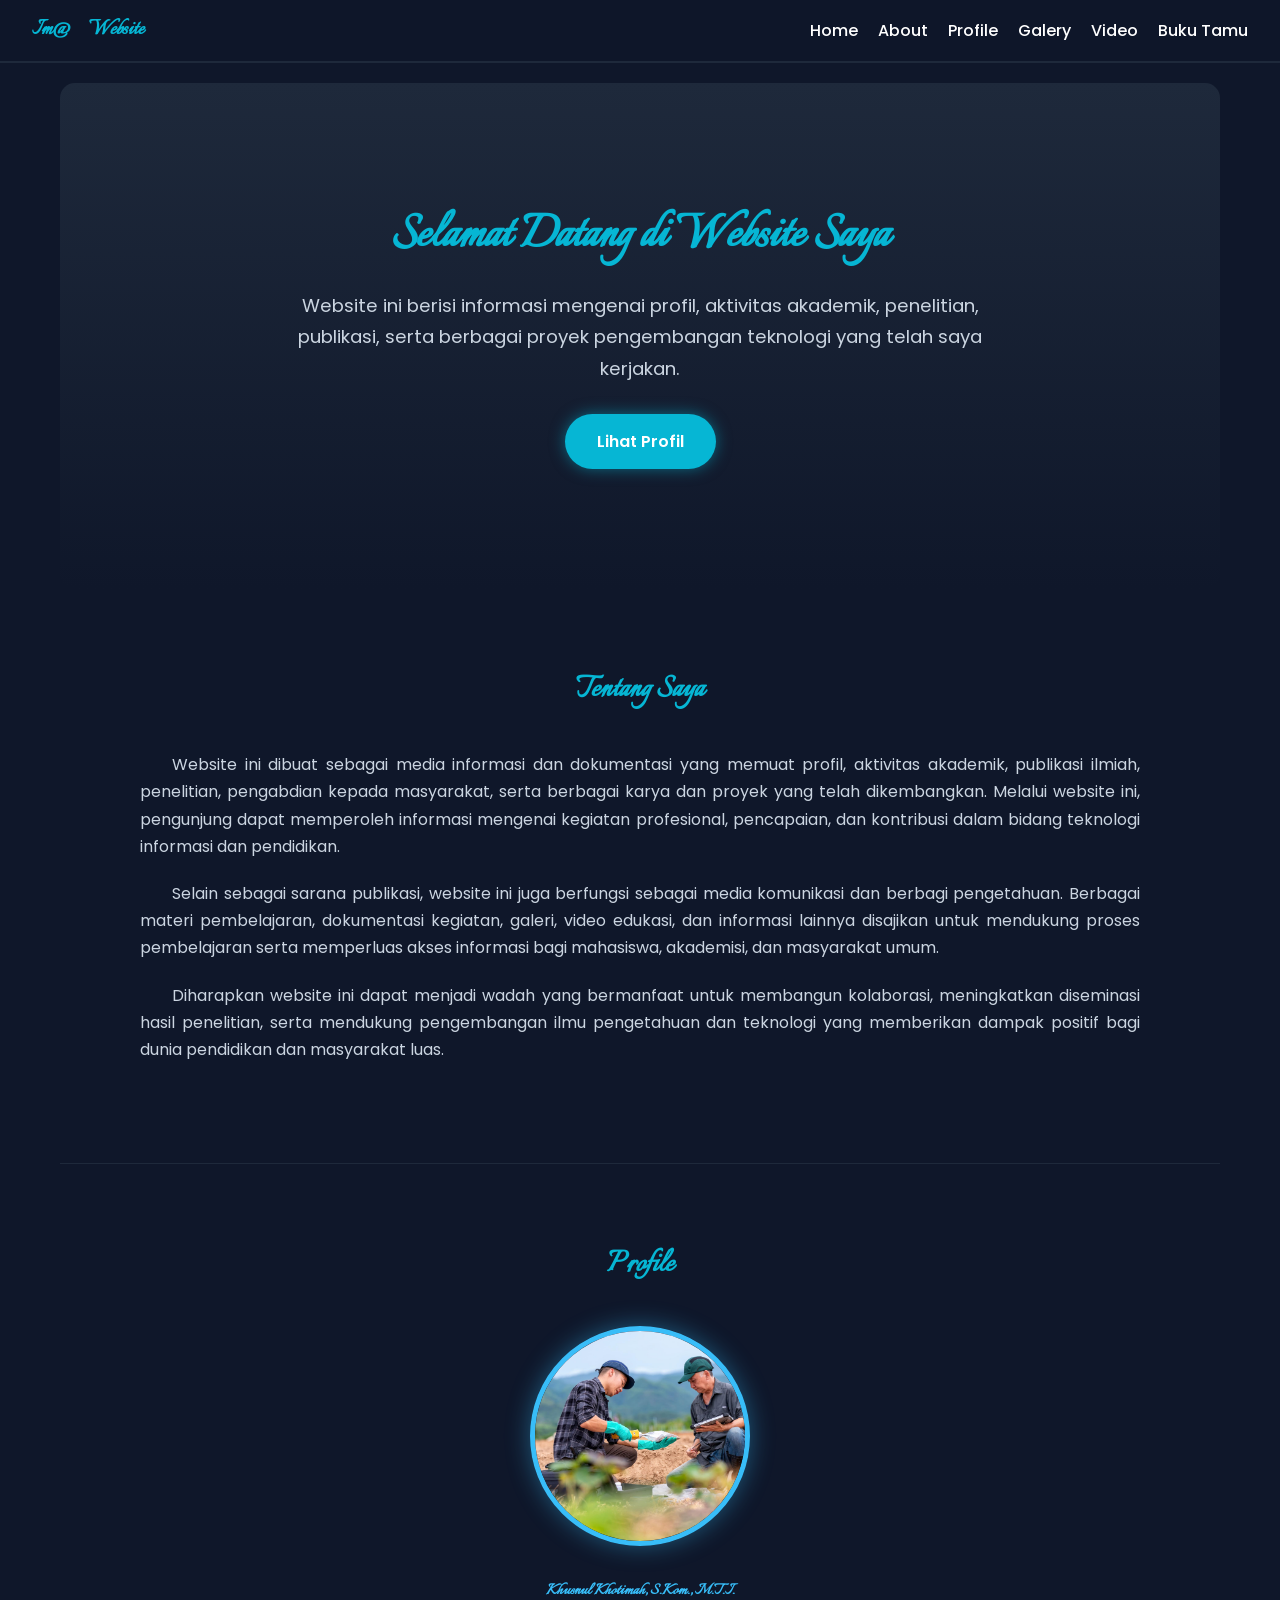
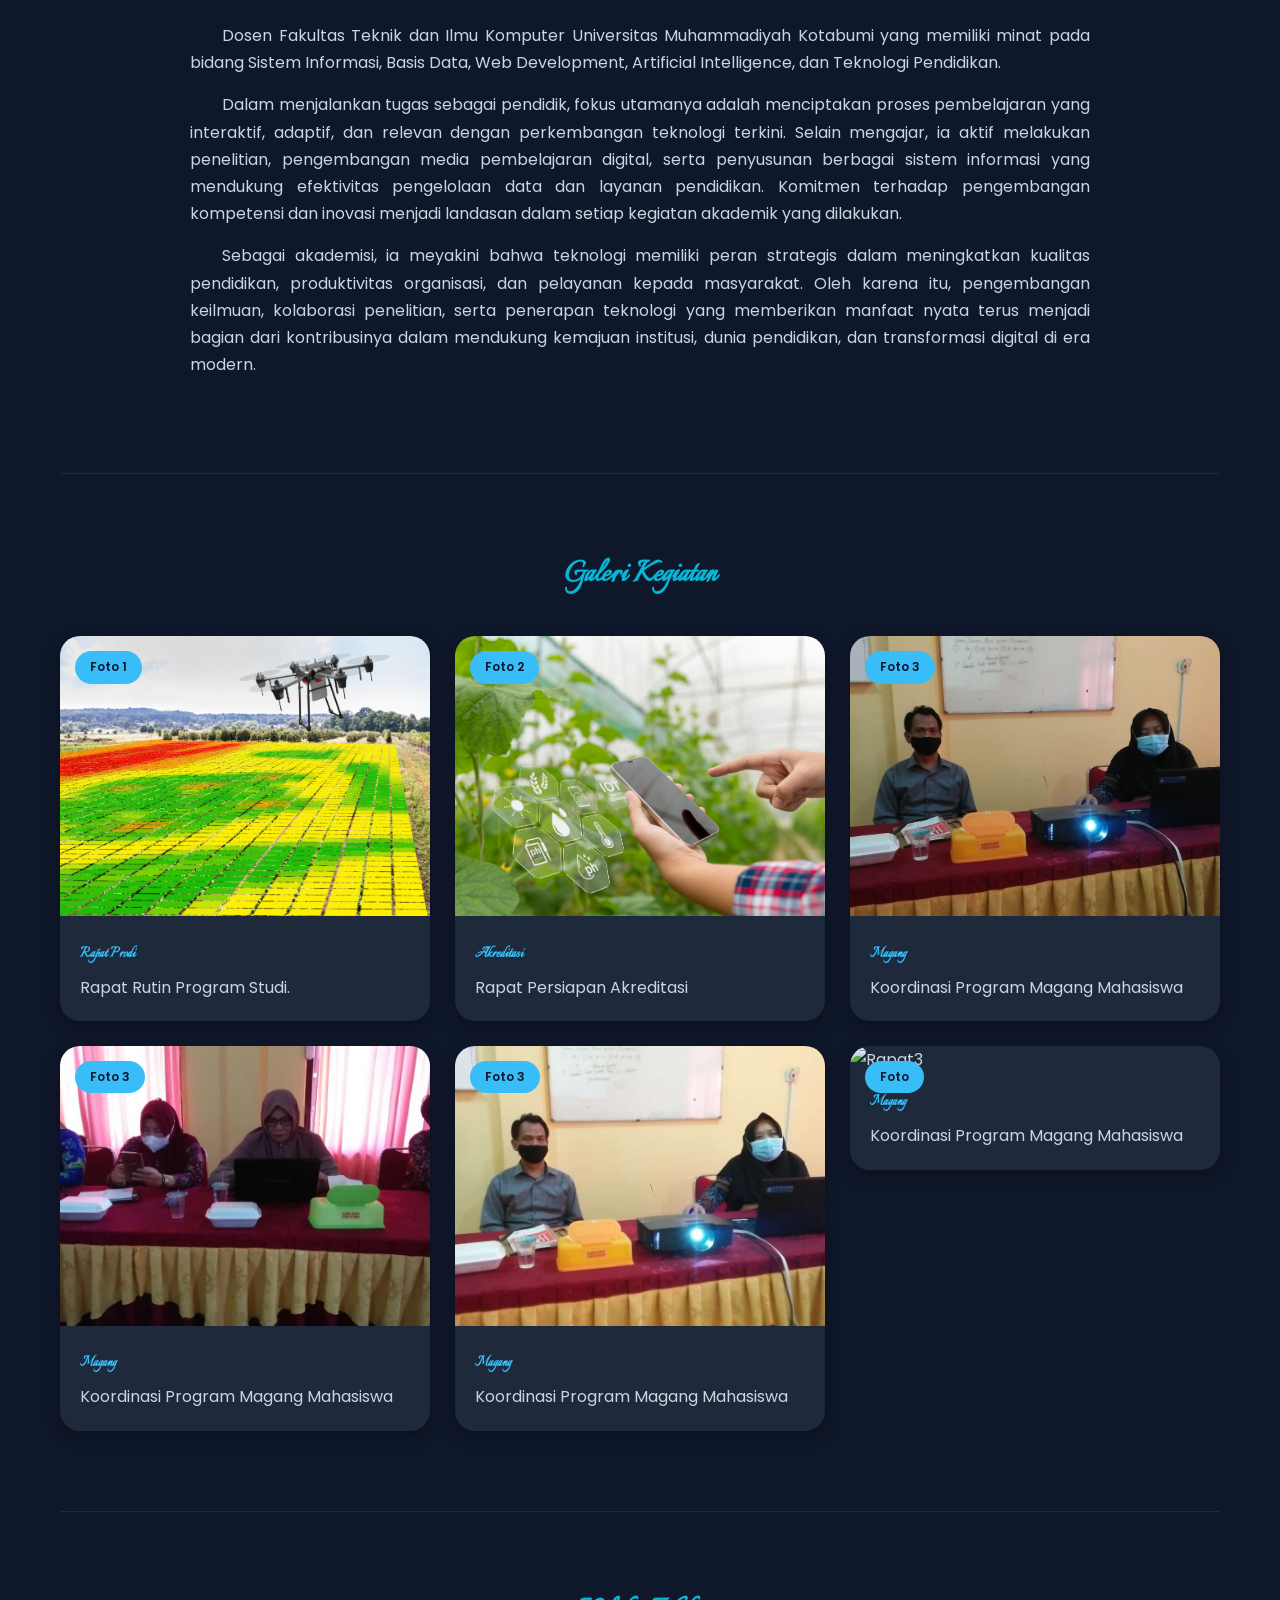
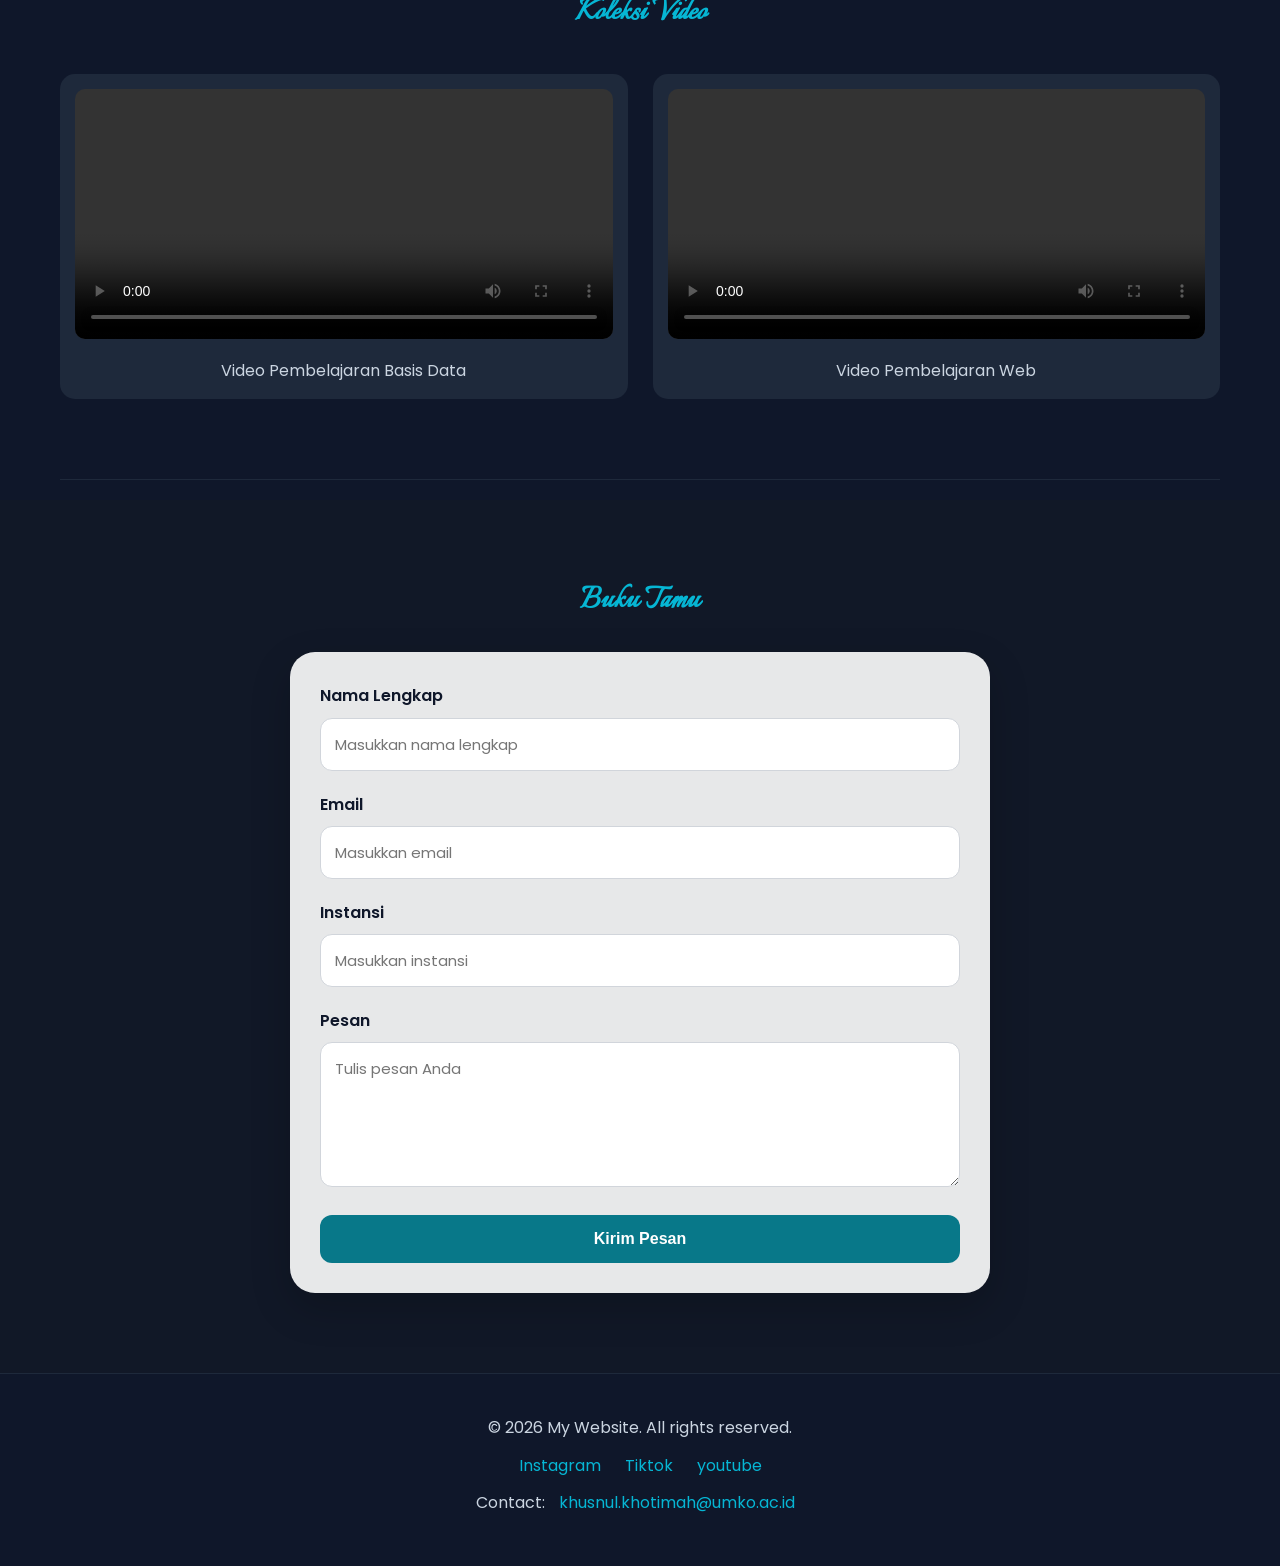
==== index.html @ 6a7473fe "Add initial HTML structure and styles for portfolio website - Created index.html with sections for H" ====
<!doctype html>
<html lang="en">
  <head>
    <meta charset="UTF-8" />
    <meta name="viewport" content="width=device-width, initial-scale=1.0" />
    <title>My Project</title>
    <link href="https://fonts.googleapis.com/css2?family=Black+Ops+One&family=Dancing+Script:wght@400..700&family=Inter:ital,opsz,wght@0,14..32,100..900;1,14..32,100..900&family=Italianno&family=Poppins:ital,wght@0,100;0,200;0,300;0,400;0,500;0,600;0,700;0,800;0,900;1,100;1,200;1,300;1,400;1,500;1,600;1,700;1,800;1,900&family=Syne+Mono&display=swap" rel="stylesheet">
    <link rel="stylesheet" href="css/style.css" />
  </head>
  <body>
    <!-- Header -->
    <header>
      <h1>Im@_Website</h1>
      <nav>
        <ul>
          <li><a href="#home">Home</a></li>
          <li><a href="#about">About</a></li>
          <li><a href="#profile">Profile</a></li>
          <li><a href="#galery">Galery</a></li>
          <li><a href="#video">Video</a></li>
          <li><a href="#bukutamu">Buku Tamu</a></li>
        </ul>
      </nav>
    </header>

    <!-- Main Content -->
    <main>
      <section id="home">
        <h2>Selamat Datang di Website Saya</h2>
        <p>Website ini berisi informasi mengenai profil, aktivitas akademik, penelitian, publikasi, 
          serta berbagai proyek pengembangan teknologi yang telah saya kerjakan.</p>
        <a href="#profile" class="btn"> Lihat Profil </a>
        
      </section>
      <section id="about">
        <h2>Tentang Saya</h2>
        <p>
          Website ini dibuat sebagai media informasi dan dokumentasi yang memuat profil, aktivitas 
          akademik, publikasi ilmiah, penelitian, pengabdian kepada masyarakat, serta berbagai karya 
          dan proyek yang telah dikembangkan. Melalui website ini, pengunjung dapat memperoleh 
          informasi mengenai kegiatan profesional, pencapaian, dan kontribusi dalam bidang teknologi 
          informasi dan pendidikan.</p>
        <p>
          Selain sebagai sarana publikasi, website ini juga berfungsi sebagai media komunikasi dan 
          berbagi pengetahuan. Berbagai materi pembelajaran, dokumentasi kegiatan, galeri, video 
          edukasi, dan informasi lainnya disajikan untuk mendukung proses pembelajaran serta 
          memperluas akses informasi bagi mahasiswa, akademisi, dan masyarakat umum.</p>
        <p>
          Diharapkan website ini dapat menjadi wadah yang bermanfaat untuk membangun kolaborasi, 
          meningkatkan diseminasi hasil penelitian, serta mendukung pengembangan ilmu pengetahuan dan 
          teknologi yang memberikan dampak positif bagi dunia pendidikan dan masyarakat luas.</p>
        </section>
      <section id="profile">
        <h2>Profile</h2>
        <div class="profile-container">
          <div class="profile-photo">
            <img src="assets/image/p4.jpg" alt="Foto Profil" />
          </div>
            <h3>Khusnul Khotimah, S.Kom., M.T.I.</h3>
            <p>
              Dosen Fakultas Teknik dan Ilmu Komputer Universitas Muhammadiyah Kotabumi yang 
              memiliki minat pada bidang Sistem Informasi, Basis Data, Web Development, Artificial 
              Intelligence, dan Teknologi Pendidikan.</p>
            <p>
              Dalam menjalankan tugas sebagai pendidik, fokus utamanya adalah menciptakan proses 
              pembelajaran yang interaktif, adaptif, dan relevan dengan perkembangan teknologi 
              terkini. Selain mengajar, ia aktif melakukan penelitian, pengembangan media 
              pembelajaran digital, serta penyusunan berbagai sistem informasi yang mendukung 
              efektivitas pengelolaan data dan layanan pendidikan. Komitmen terhadap pengembangan 
              kompetensi dan inovasi menjadi landasan dalam setiap kegiatan akademik yang dilakukan.</p>
            <p>
              Sebagai akademisi, ia meyakini bahwa teknologi memiliki peran strategis dalam 
              meningkatkan kualitas pendidikan, produktivitas organisasi, dan pelayanan kepada 
              masyarakat. Oleh karena itu, pengembangan keilmuan, kolaborasi penelitian, serta 
              penerapan teknologi yang memberikan manfaat nyata terus menjadi bagian dari 
              kontribusinya dalam mendukung kemajuan institusi, dunia pendidikan, dan transformasi 
              digital di era modern.</p>
          </div>
        </div>
      </section>
      <section id="galery">
        <h2>Galeri Kegiatan</h2>
        <ul>
          <li>
            <figure class="foto-card">
              <span class="caption1">Foto 1</span>
              <img src="assets/image/p1.jpg" alt="Rapat1" />
              <figcaption>
                <h4>Rapat Prodi</h4>
                <p>Rapat Rutin Program Studi.</p>
              </figcaption>
            </figure>
          </li>
          <li>
            <figure class="foto-card">
              <span class="caption1">Foto 2</span>
              <img src="assets/image/p2.jpg" alt="Rapat2" />
              <figcaption>
                <h4>Akreditasi</h4>
                <p>Rapat Persiapan Akreditasi</p>
              </figcaption>
            </figure>
          </li>
          <li>
            <figure class="foto-card">
              <span class="caption1">Foto 3</span>
              <img src="assets/image/3.jpg" alt="Rapat3" />
              <figcaption>
                <h4>Magang</h4>
                <p>Koordinasi Program Magang Mahasiswa</p>
              </figcaption>
            </figure>
          </li>
          <li>
            <figure class="foto-card">
              <span class="caption1">Foto 3</span>
              <img src="assets/image/4.jpg" alt="Rapat3" />
              <figcaption>
                <h4>Magang</h4>
                <p>Koordinasi Program Magang Mahasiswa</p>
              </figcaption>
            </figure>
          </li>
          <li>
            <figure class="foto-card">
              <span class="caption1">Foto 3</span>
              <img src="assets/image/5.jpg" alt="Rapat3" />
              <figcaption>
                <h4>Magang</h4>
                <p>Koordinasi Program Magang Mahasiswa</p>
              </figcaption>
            </figure>
          </li>
          <li>
            <figure class="foto-card">
              <span class="caption1">Foto </span>
              <img src="assets/image/1.jpg" alt="Rapat3" />
              <figcaption>
                <h4>Magang</h4>
                <p>Koordinasi Program Magang Mahasiswa</p>
              </figcaption>
            </figure>
          </li>
        </ul>
      </section>
      <section id="video">
        <h2>Koleksi Video</h2>
        <ul>
          <li>
            <figure>
              <video controls width="100" height="250"><source src="assets/video/sbd3.mp4" 
                type="video/mp4" /></video>
              <figcaption>
                <p>Video Pembelajaran Basis Data</p>
              </figcaption>
            </figure>
          </li>
          <li>
            <figure>
              <video controls width="100" height="250"><source src="assets/video/SBD2a.mp4" 
                type="video/mp4" /></video>
              <figcaption>
                <p>Video Pembelajaran Web</p>
              </figcaption>
            </figure>
          </li>
        </ul>
      </section>
    </main>
    <section id="bukutamu">
      <h2>Buku Tamu</h2>

      <div class="guestbook">
        <form action="#" method="post">
          <div class="form-group">
            <label>Nama Lengkap</label>
            <input type="text" placeholder="Masukkan nama lengkap" required />
          </div>

          <div class="form-group">
            <label>Email</label>
            <input type="email" placeholder="Masukkan email" required />
          </div>

          <div class="form-group">
            <label>Instansi</label>
            <input type="text" placeholder="Masukkan instansi" />
          </div>

          <div class="form-group">
            <label>Pesan</label>
            <textarea rows="5" placeholder="Tulis pesan Anda"></textarea>
          </div>

          <button type="submit">Kirim Pesan</button>
        </form>
      </div>
    </section>
    <!-- Footer -->
    <footer>
      <p>&copy; 2026 My Website. All rights reserved.</p>
      <p>
        <a href="#" target="_blank">Instagram</a>
        <a href="#" target="_blank">Tiktok</a>
        <a href="#" target="_blank">youtube</a>
      </p>
      <p>Contact: <a href="mailto:khusnul.khotimah@umko.ac.id">khusnul.khotimah@umko.ac.id</a></p>
    </footer>
  </body>
</html>
---- css/style.css ----
* {
  margin: 0;
  padding: 0;
  box-sizing: border-box;
}

html {
  scroll-behavior: smooth;
}

body {
  font-family: "poppins", sans-serif;
  background-color: #0f172a;
  color: #cbd5e1;
  line-height: 1.7;
}

h1,
h2,
h3,
h4 {
  font-family: "italianno", sans-serif;
  color: #ffffff;
  line-height: 1.2;
}

section:not(#home, #bukutamu) {
  padding: 80px 0;
  border-bottom: 1px solid #1e293b;
}

section h2 {
  color: #06b6d4;
  font-size: 2.2rem;
  margin-bottom: 40px;
  text-align: center;
}

header {
  position: sticky;
  top: 0;
  z-index: 999;
  display: flex;
  justify-content: space-between;
  align-items: center;
  padding: 1rem 2rem;
  background: rgba(15, 23, 42, 0.95);
  border-bottom: 2px solid #1e293b;
  backdrop-filter: blur(10px);
}

header h1 {
  font-size: 1.5rem;
  color: #06b6d4;
}

nav ul {
  list-style: none;
  display: flex;
  gap: 20px;
  align-items: center;
}

nav ul li a {
  text-decoration: none;
  color: #ffffff;
  font-weight: 500;
  transition: 0.3s;
}

nav ul li a:hover {
  color: #38bdf8;
}

main {
  max-width: 1200px;
  margin: auto;
  padding: 20px;
}

#home {
  text-align: center;
  background: linear-gradient(to bottom, #1e293b, #0f172a);
  padding: 120px 20px;
  border-radius: 15px;
}

#home h2 {
  font-size: 3.5rem;
  margin-bottom: 20px;
}

#home p {
  max-width: 700px;
  margin: 0 auto 30px;
  font-size: 1.15rem;
}

#home a {
  display: inline-block;
  padding: 14px 32px;
  text-decoration: none;
  background: #06b6d4;
  color: white;
  border-radius: 50px;
  font-weight: 600;
  transition: 0.3s;
  box-shadow: 0 0 15px rgba(6, 182, 212, 0.5);
}

#home a:hover {
  background: #0891b2;
  transform: translateY(-3px);
  box-shadow: 0 10px 20px rgba(6, 182, 212, 0.4);
}

#about {
  padding: 100px 20px;
}

#about p {
  max-width: 1000px;
  margin: auto auto 20px;
  text-align: justify;
  text-indent: 2em;
}

#profile {
  padding: 100px 20px;
}

.profile-container {
  max-width: 900px;
  margin: auto;
  text-align: center;
}

.profile-photo {
  margin-bottom: 25px;
}

#profile img {
  width: 220px;
  height: 220px;
  object-fit: cover;
  border-radius: 50%;
  border: 5px solid #38bdf8;
  box-shadow: 0 0 25px rgba(56, 189, 248, 0.4);
}

#profile h3 {
  color: #38bdf8;
  margin: 20px 0;
}

#profile p {
  text-align: justify;
  text-indent: 2em;
  margin-bottom: 15px;
}

#galery ul {
  list-style: none;
  display: grid;
  grid-template-columns: repeat(auto-fit, minmax(280px, 1fr));
  gap: 25px;
}

.foto-card {
  position: relative;
  overflow: hidden;
  border-radius: 20px;
  background: #1e293b;
  transition: 0.4s;
  box-shadow: 0 5px 15px rgba(0, 0, 0, 0.3);
}

.foto-card:hover {
  transform: translateY(-10px);
  box-shadow: 0 15px 30px rgba(56, 189, 248, 0.25);
}

.foto-card img {
  width: 100%;
  height: 280px;
  object-fit: cover;
  transition: 0.5s;
}

.foto-card:hover img {
  transform: scale(1.08);
}

.caption1 {
  position: absolute;
  top: 15px;
  left: 15px;
  background: #38bdf8;
  color: #0f172a;
  padding: 6px 15px;
  border-radius: 20px;
  font-size: 12px;
  font-weight: 600;
}

.foto-card figcaption {
  padding: 20px;
}

.foto-card h4 {
  color: #38bdf8;
  margin-bottom: 10px;
}

#video {
  padding: 100px 20px;
}

#video ul {
  list-style: none;
  display: grid;
  grid-template-columns: repeat(auto-fit, minmax(320px, 1fr));
  gap: 25px;
}

#video figure {
  background: #1e293b;
  padding: 15px;
  border-radius: 15px;
  transition: 0.3s;
}

#video figure:hover {
  transform: translateY(-5px);
}

#video video {
  width: 100%;
  height: 250px;
  object-fit: cover;
  border-radius: 10px;
}

#video figcaption {
  text-align: center;
  margin-top: 10px;
}

#bukutamu {
  padding: 80px 20px;
  background: #111827;
}

#bukutamu h2 {
  text-align: center;
  margin-bottom: 30px;
  color: #06b6d4;
}

.guestbook {
  max-width: 700px;
  margin: auto;
  padding: 30px;
  background: rgba(255, 255, 255, 0.9);
  border-radius: 25px;
  backdrop-filter: blur(10px);
  box-shadow: 0 15px 40px rgba(0, 0, 0, 0.2);
}

.form-group {
  margin-bottom: 20px;
}

.form-group label {
  display: block;
  margin-bottom: 8px;
  color: #0f172a;
  font-weight: 600;
}

.form-group input,
.form-group textarea {
  width: 100%;
  padding: 14px;
  border: 1px solid #d1d5db;
  border-radius: 12px;
  font-size: 15px;
  font-family: "Poppins", sans-serif;
  transition: 0.3s;
}

.form-group input:focus,
.form-group textarea:focus {
  outline: none;
  border-color: #06b6d4;
  box-shadow: 0 0 10px rgba(6, 182, 212, 0.25);
}

button {
  width: 100%;
  border: none;
  padding: 15px;
  border-radius: 12px;
  background: #087889;
  color: white;
  font-size: 16px;
  font-weight: 600;
  cursor: pointer;
  transition: 0.3s;
}

button:hover {
  background: #0b5b76;
  transform: translateY(-2px);
}

footer {
  text-align: center;
  padding: 40px 20px;
  background: #0f172a;
  border-top: 1px solid #1e293b;
}

footer p {
  margin-bottom: 10px;
}

footer a {
  color: #06b6d4;
  text-decoration: none;
  margin: 0 10px;
  transition: 0.3s;
}

footer a:hover {
  color: #38bdf8;
}

#home,
#about,
#profile,
#galery,
#video,
#bukutamu {
  animation: fadeUp 0.8s ease;
}

@keyframes fadeUp {
  from {
    opacity: 0;
    transform: translateY(25px);
  }

  to {
    opacity: 1;
    transform: translateY(0);
  }
}

@media (max-width: 992px) {
  header {
    flex-direction: column;
    gap: 15px;
  }

  nav ul {
    flex-wrap: wrap;
    justify-content: center;
  }

  #home h2 {
    font-size: 2.7rem;
  }

  section h2 {
    font-size: 1.8rem;
  }
}

@media (max-width: 768px) {
  header {
    padding: 15px;
  }

  nav ul {
    gap: 12px;
  }

  #home {
    padding: 90px 15px;
  }

  #home h2 {
    font-size: 2rem;
  }

  #home p {
    font-size: 1rem;
  }

  section h2 {
    font-size: 1.6rem;
  }

  #profile img {
    width: 180px;
    height: 180px;
  }

  #galery ul,
  #video ul {
    grid-template-columns: 1fr;
  }

  .guestbook {
    padding: 20px;
  }
}

@media (max-width: 480px) {
  header h1 {
    font-size: 1.2rem;
  }

  nav ul {
    flex-direction: column;
    gap: 10px;
  }

  nav ul a {
    font-size: 13px;
  }

  #home h2 {
    font-size: 1.6rem;
  }

  #profile img {
    width: 150px;
    height: 150px;
  }

  .foto-card img {
    height: 220px;
  }

  .guestbook {
    padding: 15px;
  }

  .form-group input,
  .form-group textarea {
    padding: 12px;
    font-size: 14px;
  }
}
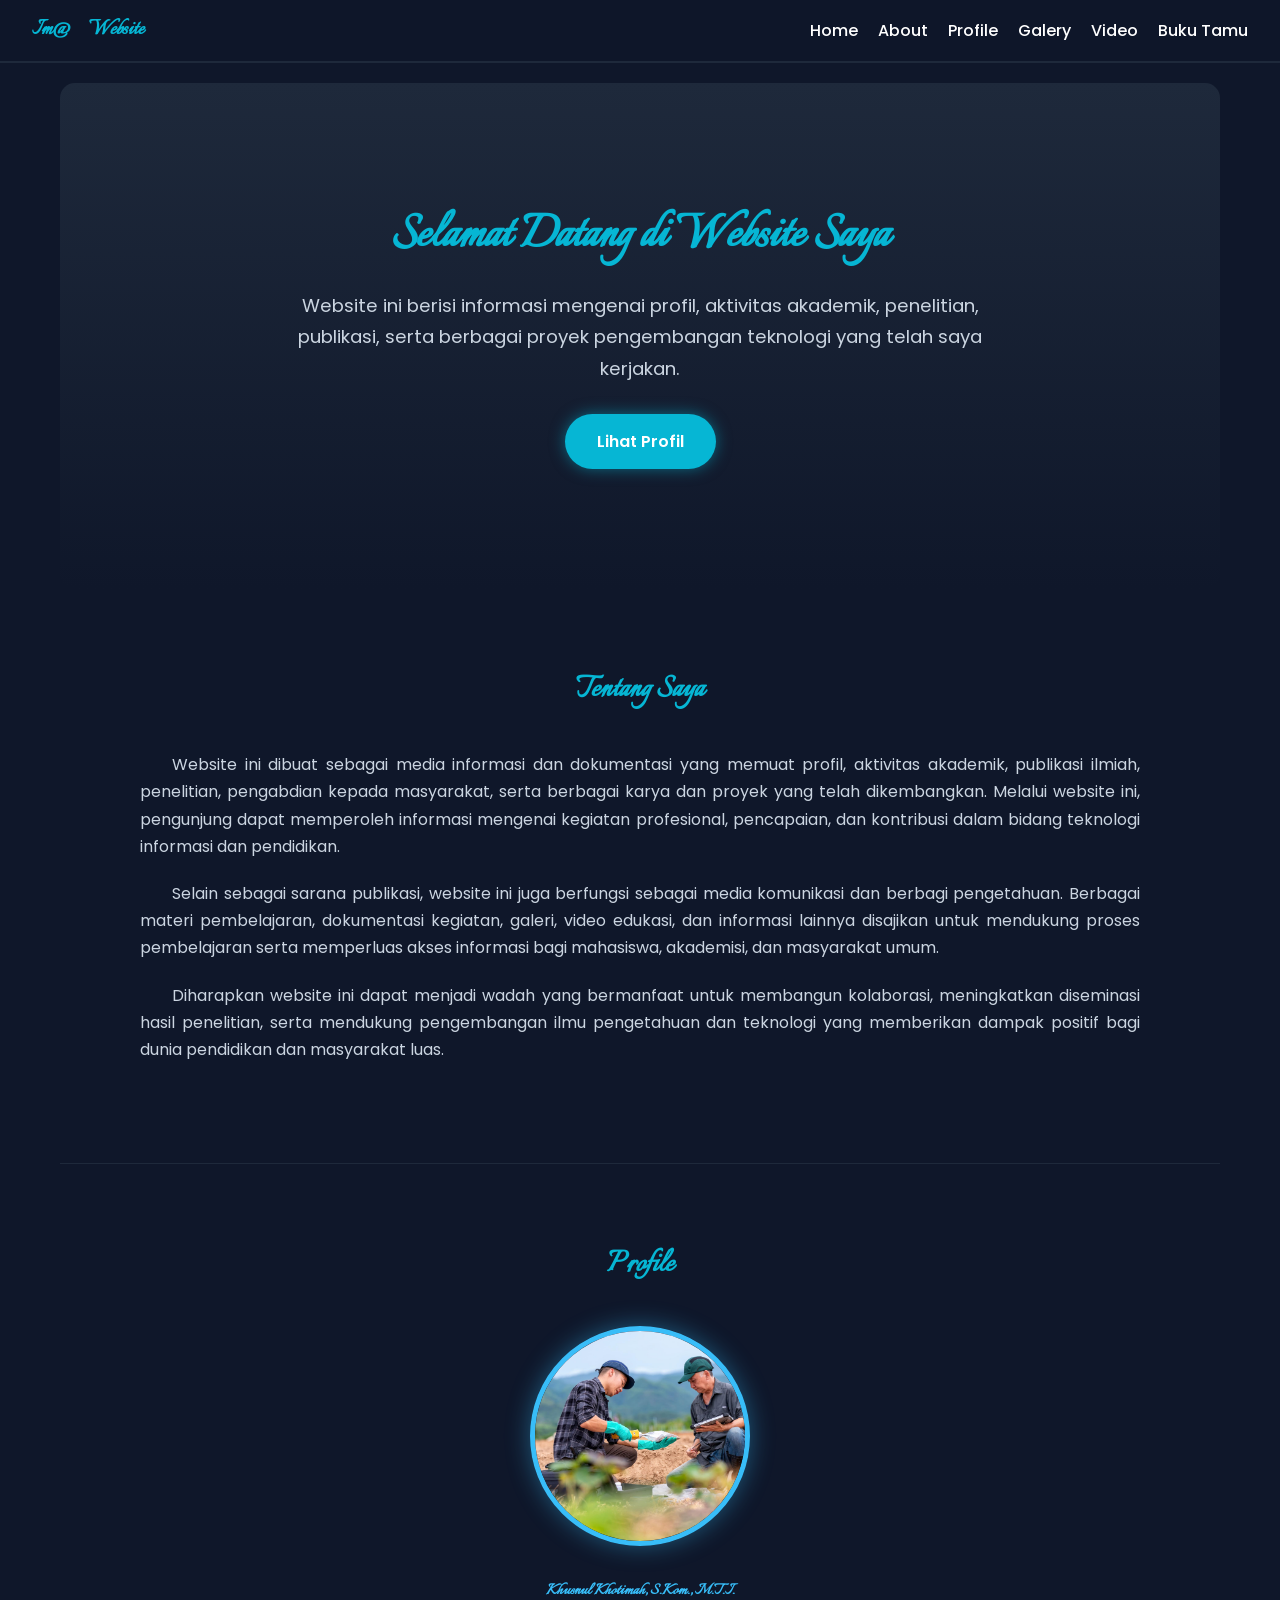
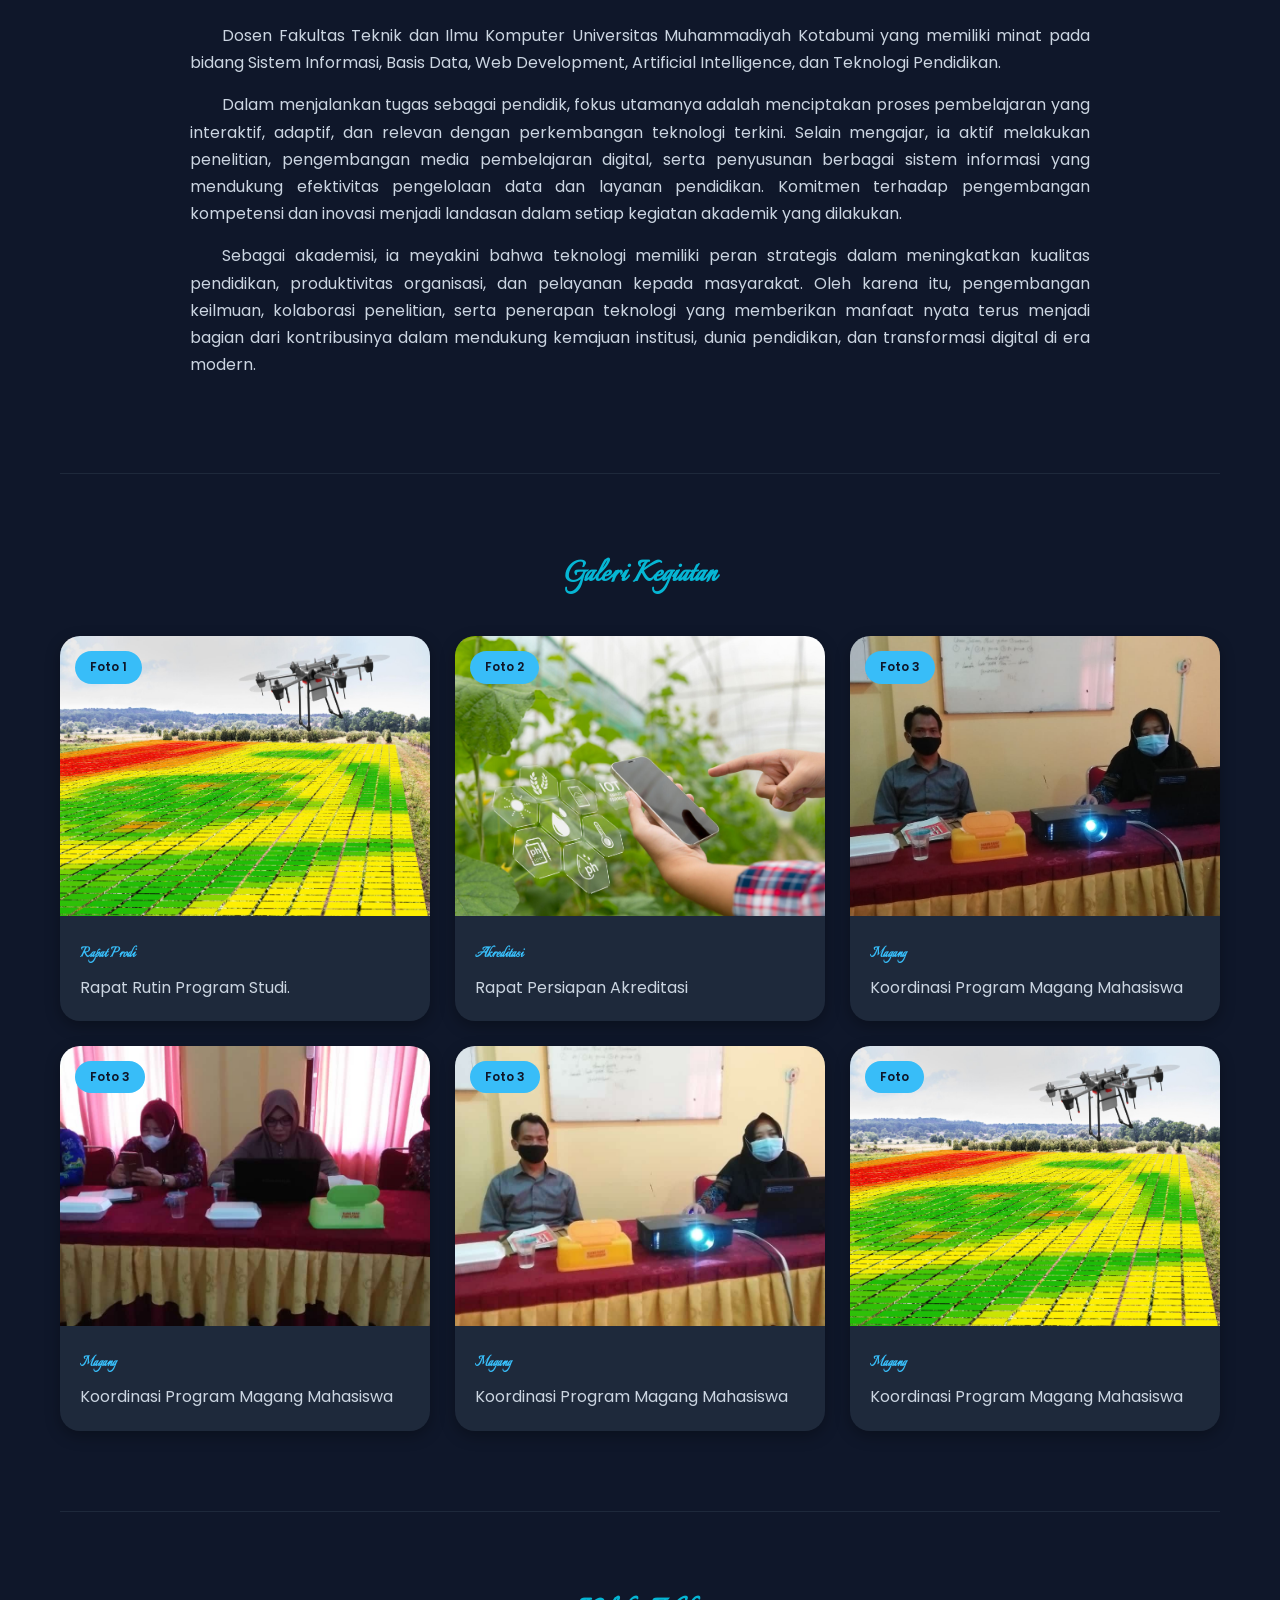
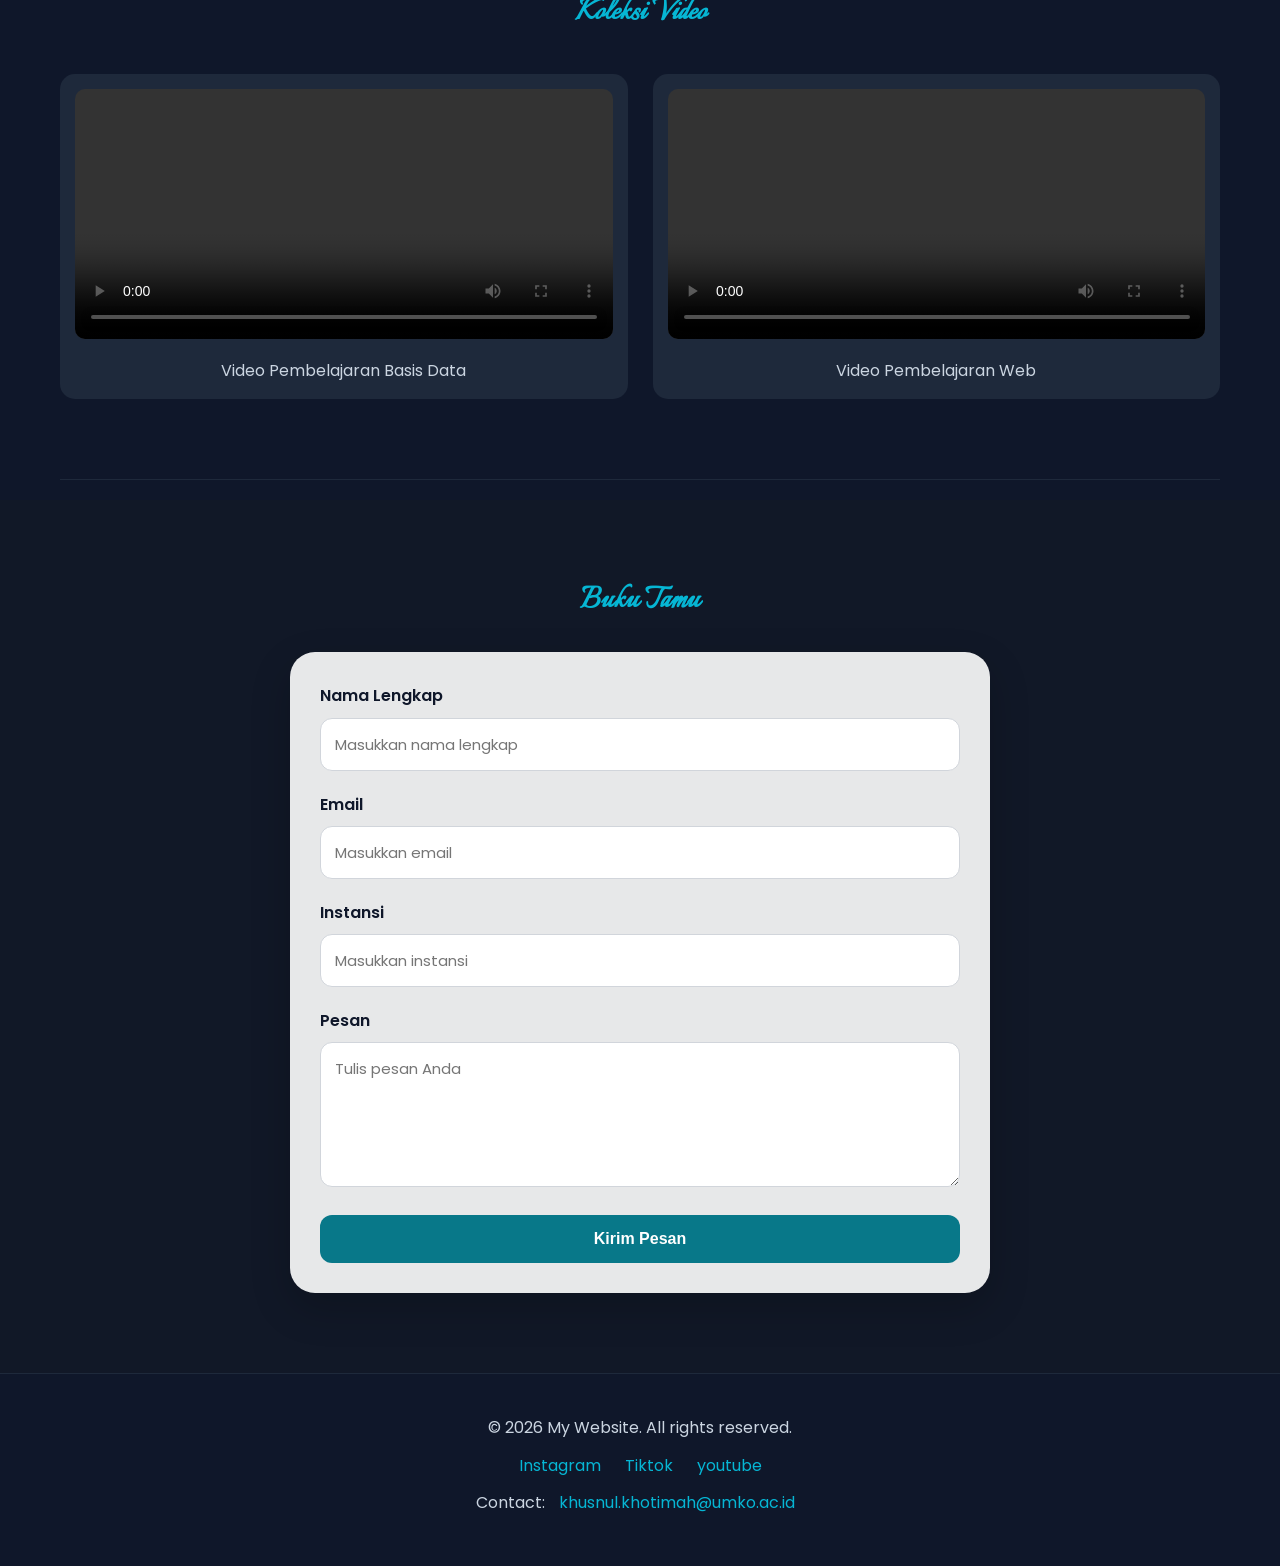
==== commit 3e9727ad: "Update image source in profile section" ====
--- a/index.html
+++ b/index.html
@@ -134,7 +134,7 @@
           <li>
             <figure class="foto-card">
               <span class="caption1">Foto </span>
-              <img src="assets/image/1.jpg" alt="Rapat3" />
+              <img src="assets/image/p1.jpg" alt="Rapat3" />
               <figcaption>
                 <h4>Magang</h4>
                 <p>Koordinasi Program Magang Mahasiswa</p>
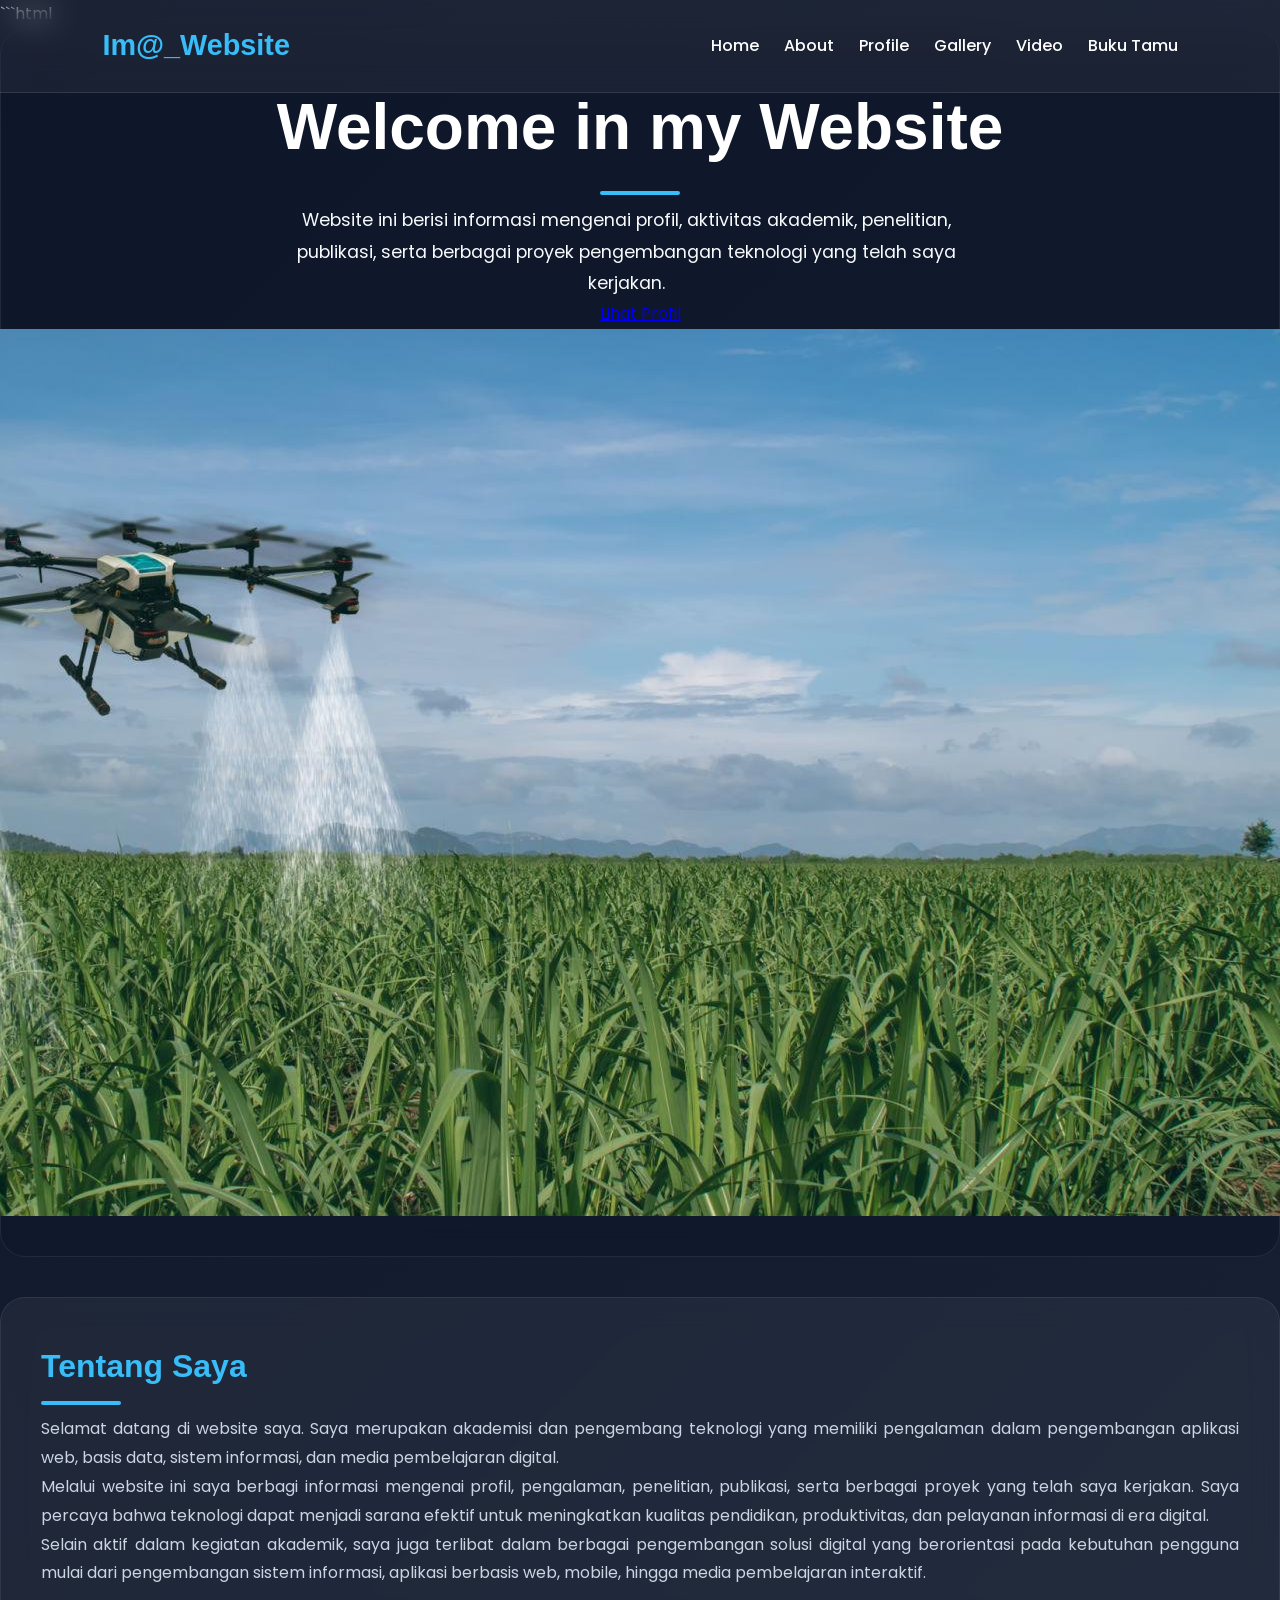
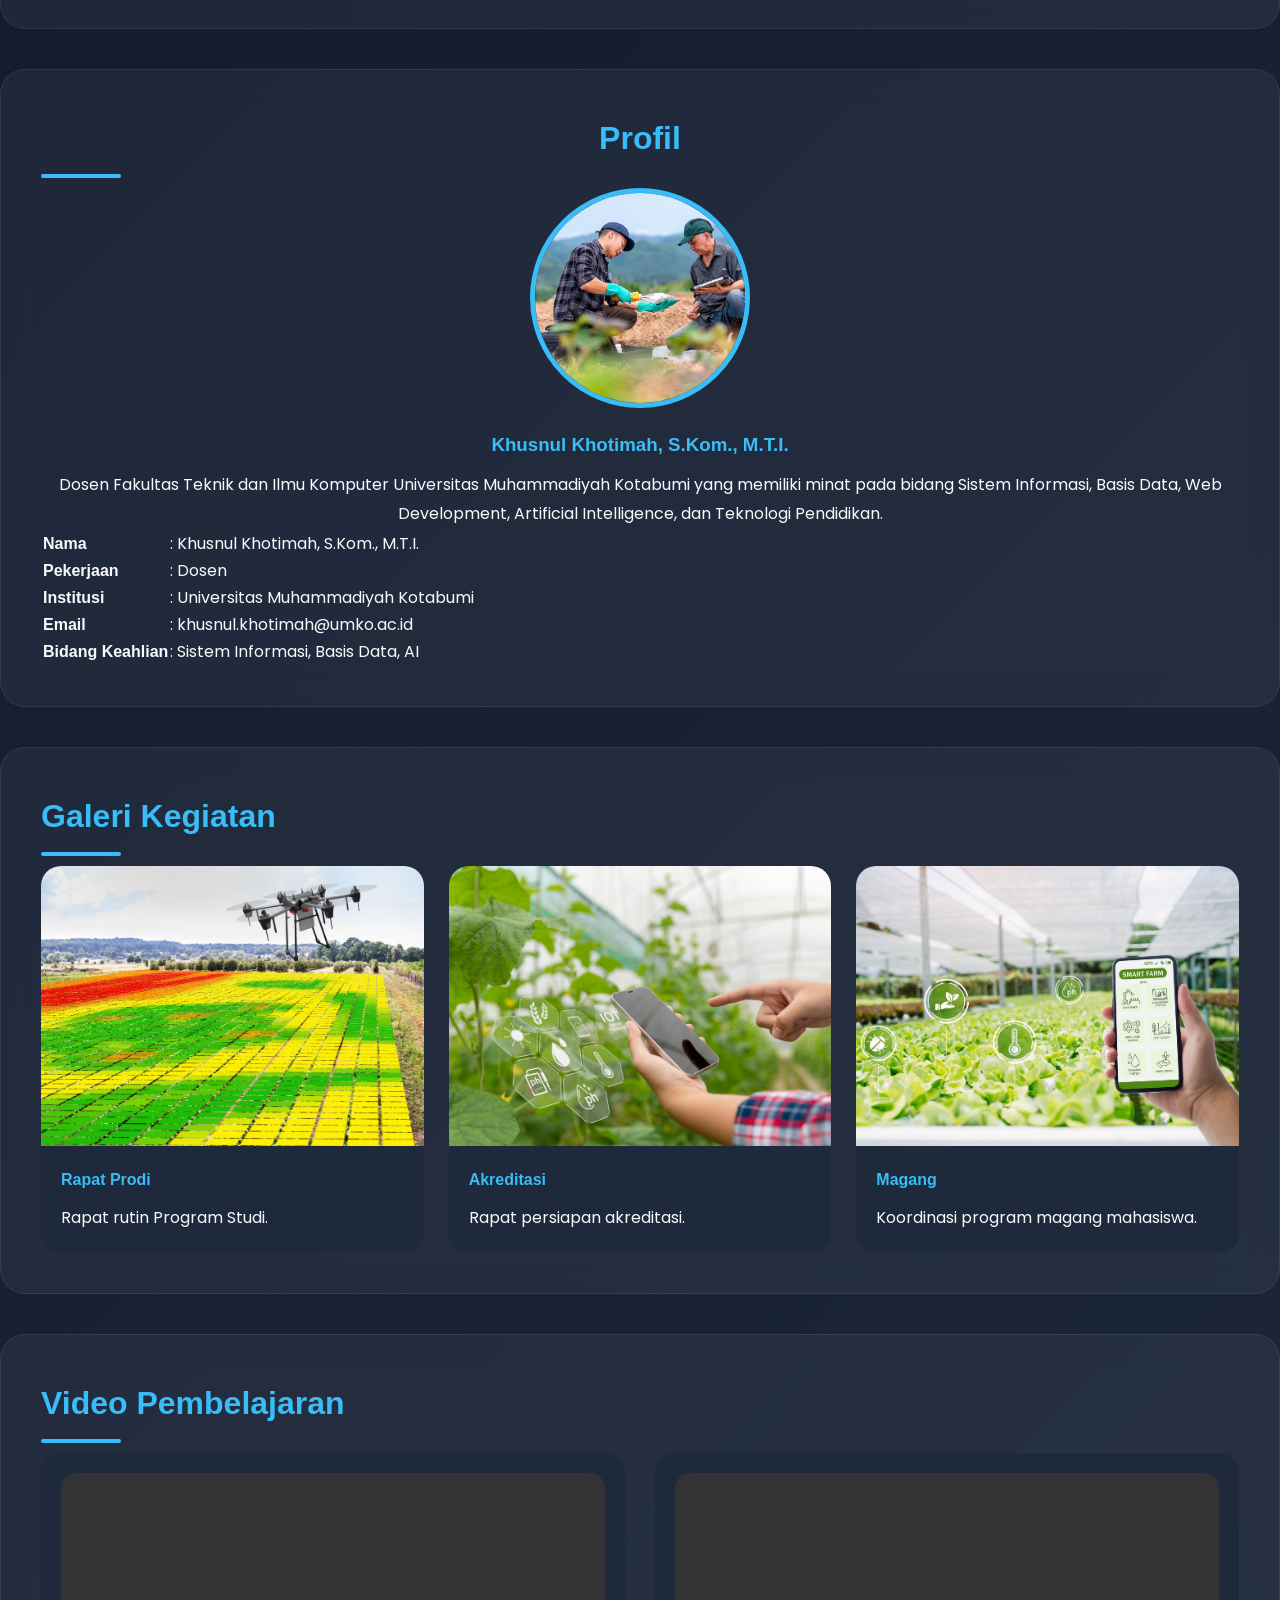
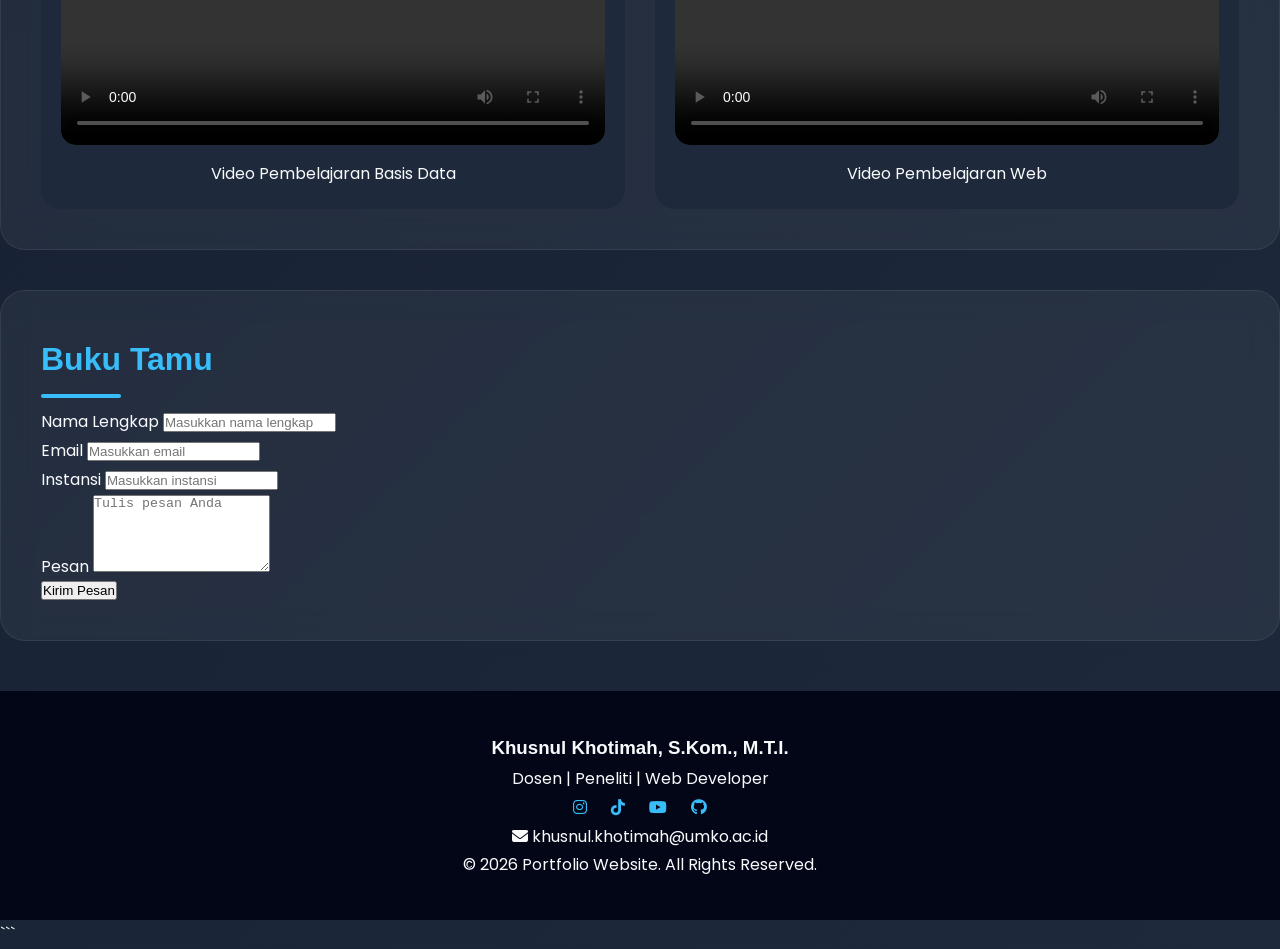
==== commit 08b859d4: "Refactor index.html for improved structure and content; remove indexs.html" ====
--- a/index.html
+++ b/index.html
@@ -1,172 +1,179 @@
+```html
 <!doctype html>
-<html lang="en">
+<html lang="id">
   <head>
     <meta charset="UTF-8" />
     <meta name="viewport" content="width=device-width, initial-scale=1.0" />
-    <title>My Project</title>
-    <link href="https://fonts.googleapis.com/css2?family=Black+Ops+One&family=Dancing+Script:wght@400..700&family=Inter:ital,opsz,wght@0,14..32,100..900;1,14..32,100..900&family=Italianno&family=Poppins:ital,wght@0,100;0,200;0,300;0,400;0,500;0,600;0,700;0,800;0,900;1,100;1,200;1,300;1,400;1,500;1,600;1,700;1,800;1,900&family=Syne+Mono&display=swap" rel="stylesheet">
-    <link rel="stylesheet" href="css/style.css" />
+    <title>Portfolio Website</title>
+
+    <link href="https://fonts.googleapis.com/css2?family=Poppins:wght@300;400;500;600;700&display=swap" rel="stylesheet" />
+
+    <link rel="stylesheet" href="https://cdnjs.cloudflare.com/ajax/libs/font-awesome/6.5.1/css/all.min.css" />
+
+    <link rel="stylesheet" href="css/style2.css" />
   </head>
+
   <body>
-    <!-- Header -->
+    <!-- HEADER -->
     <header>
       <h1>Im@_Website</h1>
+
       <nav>
         <ul>
           <li><a href="#home">Home</a></li>
           <li><a href="#about">About</a></li>
           <li><a href="#profile">Profile</a></li>
-          <li><a href="#galery">Galery</a></li>
+          <li><a href="#galery">Gallery</a></li>
           <li><a href="#video">Video</a></li>
           <li><a href="#bukutamu">Buku Tamu</a></li>
         </ul>
       </nav>
     </header>
 
-    <!-- Main Content -->
-    <main>
-      <section id="home">
-        <h2>Selamat Datang di Website Saya</h2>
-        <p>Website ini berisi informasi mengenai profil, aktivitas akademik, penelitian, publikasi, 
-          serta berbagai proyek pengembangan teknologi yang telah saya kerjakan.</p>
+    <!-- HOME -->
+    <section id="home" class="hero">
+      <div class="hero-text">
+        <h2>Welcome in my Website</h2>
+
+        <p>Website ini berisi informasi mengenai profil, aktivitas akademik, penelitian, publikasi, serta berbagai proyek pengembangan teknologi yang telah saya kerjakan.</p>
+
         <a href="#profile" class="btn"> Lihat Profil </a>
-        
-      </section>
-      <section id="about">
-        <h2>Tentang Saya</h2>
-        <p>
-          Website ini dibuat sebagai media informasi dan dokumentasi yang memuat profil, aktivitas 
-          akademik, publikasi ilmiah, penelitian, pengabdian kepada masyarakat, serta berbagai karya 
-          dan proyek yang telah dikembangkan. Melalui website ini, pengunjung dapat memperoleh 
-          informasi mengenai kegiatan profesional, pencapaian, dan kontribusi dalam bidang teknologi 
-          informasi dan pendidikan.</p>
-        <p>
-          Selain sebagai sarana publikasi, website ini juga berfungsi sebagai media komunikasi dan 
-          berbagi pengetahuan. Berbagai materi pembelajaran, dokumentasi kegiatan, galeri, video 
-          edukasi, dan informasi lainnya disajikan untuk mendukung proses pembelajaran serta 
-          memperluas akses informasi bagi mahasiswa, akademisi, dan masyarakat umum.</p>
-        <p>
-          Diharapkan website ini dapat menjadi wadah yang bermanfaat untuk membangun kolaborasi, 
-          meningkatkan diseminasi hasil penelitian, serta mendukung pengembangan ilmu pengetahuan dan 
-          teknologi yang memberikan dampak positif bagi dunia pendidikan dan masyarakat luas.</p>
-        </section>
-      <section id="profile">
-        <h2>Profile</h2>
-        <div class="profile-container">
-          <div class="profile-photo">
-            <img src="assets/image/p4.jpg" alt="Foto Profil" />
-          </div>
-            <h3>Khusnul Khotimah, S.Kom., M.T.I.</h3>
-            <p>
-              Dosen Fakultas Teknik dan Ilmu Komputer Universitas Muhammadiyah Kotabumi yang 
-              memiliki minat pada bidang Sistem Informasi, Basis Data, Web Development, Artificial 
-              Intelligence, dan Teknologi Pendidikan.</p>
-            <p>
-              Dalam menjalankan tugas sebagai pendidik, fokus utamanya adalah menciptakan proses 
-              pembelajaran yang interaktif, adaptif, dan relevan dengan perkembangan teknologi 
-              terkini. Selain mengajar, ia aktif melakukan penelitian, pengembangan media 
-              pembelajaran digital, serta penyusunan berbagai sistem informasi yang mendukung 
-              efektivitas pengelolaan data dan layanan pendidikan. Komitmen terhadap pengembangan 
-              kompetensi dan inovasi menjadi landasan dalam setiap kegiatan akademik yang dilakukan.</p>
-            <p>
-              Sebagai akademisi, ia meyakini bahwa teknologi memiliki peran strategis dalam 
-              meningkatkan kualitas pendidikan, produktivitas organisasi, dan pelayanan kepada 
-              masyarakat. Oleh karena itu, pengembangan keilmuan, kolaborasi penelitian, serta 
-              penerapan teknologi yang memberikan manfaat nyata terus menjadi bagian dari 
-              kontribusinya dalam mendukung kemajuan institusi, dunia pendidikan, dan transformasi 
-              digital di era modern.</p>
-          </div>
+      </div>
+
+      <div class="hero-image">
+        <img src="assets/image/p5.jpg" alt="Profile" />
+      </div>
+    </section>
+
+    <!-- ABOUT -->
+    <section id="about">
+      <h2>Tentang Saya</h2>
+
+      <p>Selamat datang di website saya. Saya merupakan akademisi dan pengembang teknologi yang memiliki pengalaman dalam pengembangan aplikasi web, basis data, sistem informasi, dan media pembelajaran digital.</p>
+
+      <p>
+        Melalui website ini saya berbagi informasi mengenai profil, pengalaman, penelitian, publikasi, serta berbagai proyek yang telah saya kerjakan. Saya percaya bahwa teknologi dapat menjadi sarana efektif untuk meningkatkan kualitas
+        pendidikan, produktivitas, dan pelayanan informasi di era digital.
+      </p>
+
+      <p>
+        Selain aktif dalam kegiatan akademik, saya juga terlibat dalam berbagai pengembangan solusi digital yang berorientasi pada kebutuhan pengguna mulai dari pengembangan sistem informasi, aplikasi berbasis web, mobile, hingga media
+        pembelajaran interaktif.
+      </p>
+    </section>
+
+    <!-- PROFILE -->
+    <section id="profile">
+      <h2>Profil</h2>
+
+      <div class="profile-container">
+        <div class="profile-photo">
+          <img src="assets/image/p4.jpg" alt="Foto Profil" />
         </div>
-      </section>
-      <section id="galery">
-        <h2>Galeri Kegiatan</h2>
-        <ul>
-          <li>
-            <figure class="foto-card">
-              <span class="caption1">Foto 1</span>
-              <img src="assets/image/p1.jpg" alt="Rapat1" />
-              <figcaption>
-                <h4>Rapat Prodi</h4>
-                <p>Rapat Rutin Program Studi.</p>
-              </figcaption>
-            </figure>
-          </li>
-          <li>
-            <figure class="foto-card">
-              <span class="caption1">Foto 2</span>
-              <img src="assets/image/p2.jpg" alt="Rapat2" />
-              <figcaption>
-                <h4>Akreditasi</h4>
-                <p>Rapat Persiapan Akreditasi</p>
-              </figcaption>
-            </figure>
-          </li>
-          <li>
-            <figure class="foto-card">
-              <span class="caption1">Foto 3</span>
-              <img src="assets/image/3.jpg" alt="Rapat3" />
-              <figcaption>
-                <h4>Magang</h4>
-                <p>Koordinasi Program Magang Mahasiswa</p>
-              </figcaption>
-            </figure>
-          </li>
-          <li>
-            <figure class="foto-card">
-              <span class="caption1">Foto 3</span>
-              <img src="assets/image/4.jpg" alt="Rapat3" />
-              <figcaption>
-                <h4>Magang</h4>
-                <p>Koordinasi Program Magang Mahasiswa</p>
-              </figcaption>
-            </figure>
-          </li>
-          <li>
-            <figure class="foto-card">
-              <span class="caption1">Foto 3</span>
-              <img src="assets/image/5.jpg" alt="Rapat3" />
-              <figcaption>
-                <h4>Magang</h4>
-                <p>Koordinasi Program Magang Mahasiswa</p>
-              </figcaption>
-            </figure>
-          </li>
-          <li>
-            <figure class="foto-card">
-              <span class="caption1">Foto </span>
-              <img src="assets/image/p1.jpg" alt="Rapat3" />
-              <figcaption>
-                <h4>Magang</h4>
-                <p>Koordinasi Program Magang Mahasiswa</p>
-              </figcaption>
-            </figure>
-          </li>
-        </ul>
-      </section>
-      <section id="video">
-        <h2>Koleksi Video</h2>
-        <ul>
-          <li>
-            <figure>
-              <video controls width="100" height="250"><source src="assets/video/sbd3.mp4" 
-                type="video/mp4" /></video>
-              <figcaption>
-                <p>Video Pembelajaran Basis Data</p>
-              </figcaption>
-            </figure>
-          </li>
-          <li>
-            <figure>
-              <video controls width="100" height="250"><source src="assets/video/SBD2a.mp4" 
-                type="video/mp4" /></video>
-              <figcaption>
-                <p>Video Pembelajaran Web</p>
-              </figcaption>
-            </figure>
-          </li>
-        </ul>
-      </section>
-    </main>
+
+        <div class="profile-info">
+          <h3>Khusnul Khotimah, S.Kom., M.T.I.</h3>
+
+          <p>Dosen Fakultas Teknik dan Ilmu Komputer Universitas Muhammadiyah Kotabumi yang memiliki minat pada bidang Sistem Informasi, Basis Data, Web Development, Artificial Intelligence, dan Teknologi Pendidikan.</p>
+
+          <table>
+            <tr>
+              <td><b>Nama</b></td>
+              <td>: Khusnul Khotimah, S.Kom., M.T.I.</td>
+            </tr>
+
+            <tr>
+              <td><b>Pekerjaan</b></td>
+              <td>: Dosen</td>
+            </tr>
+
+            <tr>
+              <td><b>Institusi</b></td>
+              <td>: Universitas Muhammadiyah Kotabumi</td>
+            </tr>
+
+            <tr>
+              <td><b>Email</b></td>
+              <td>: khusnul.khotimah@umko.ac.id</td>
+            </tr>
+
+            <tr>
+              <td><b>Bidang Keahlian</b></td>
+              <td>: Sistem Informasi, Basis Data, AI</td>
+            </tr>
+          </table>
+        </div>
+      </div>
+    </section>
+
+    <!-- GALLERY -->
+    <section id="galery">
+      <h2>Galeri Kegiatan</h2>
+
+      <ul>
+        <li>
+          <figure class="foto-card">
+            <img src="assets/image/p1.jpg" alt="Rapat" />
+
+            <figcaption>
+              <h4>Rapat Prodi</h4>
+              <p>Rapat rutin Program Studi.</p>
+            </figcaption>
+          </figure>
+        </li>
+
+        <li>
+          <figure class="foto-card">
+            <img src="assets/image/p2.jpg" alt="Akreditasi" />
+
+            <figcaption>
+              <h4>Akreditasi</h4>
+              <p>Rapat persiapan akreditasi.</p>
+            </figcaption>
+          </figure>
+        </li>
+
+        <li>
+          <figure class="foto-card">
+            <img src="assets/image/p3.jpg" alt="Magang" />
+
+            <figcaption>
+              <h4>Magang</h4>
+              <p>Koordinasi program magang mahasiswa.</p>
+            </figcaption>
+          </figure>
+        </li>
+      </ul>
+    </section>
+
+    <!-- VIDEO -->
+    <section id="video">
+      <h2>Video Pembelajaran</h2>
+
+      <ul>
+        <li>
+          <figure>
+            <video controls>
+              <source src="assets/video/sbd3.mp4" type="video/mp4" />
+            </video>
+
+            <figcaption>Video Pembelajaran Basis Data</figcaption>
+          </figure>
+        </li>
+
+        <li>
+          <figure>
+            <video controls>
+              <source src="assets/video/SBD2a.mp4" type="video/mp4" />
+            </video>
+
+            <figcaption>Video Pembelajaran Web</figcaption>
+          </figure>
+        </li>
+      </ul>
+    </section>
+
+    <!-- BUKU TAMU -->
     <section id="bukutamu">
       <h2>Buku Tamu</h2>
 
@@ -196,15 +203,38 @@
         </form>
       </div>
     </section>
-    <!-- Footer -->
+
+    <!-- FOOTER -->
     <footer>
-      <p>&copy; 2026 My Website. All rights reserved.</p>
+      <h3>Khusnul Khotimah, S.Kom., M.T.I.</h3>
+
+      <p>Dosen | Peneliti | Web Developer</p>
+
+      <div class="social">
+        <a href="#">
+          <i class="fab fa-instagram"></i>
+        </a>
+
+        <a href="#">
+          <i class="fab fa-tiktok"></i>
+        </a>
+
+        <a href="#">
+          <i class="fab fa-youtube"></i>
+        </a>
+
+        <a href="#">
+          <i class="fab fa-github"></i>
+        </a>
+      </div>
+
       <p>
-        <a href="#" target="_blank">Instagram</a>
-        <a href="#" target="_blank">Tiktok</a>
-        <a href="#" target="_blank">youtube</a>
+        <i class="fas fa-envelope"></i>
+        khusnul.khotimah@umko.ac.id
       </p>
-      <p>Contact: <a href="mailto:khusnul.khotimah@umko.ac.id">khusnul.khotimah@umko.ac.id</a></p>
+
+      <p>© 2026 Portfolio Website. All Rights Reserved.</p>
     </footer>
   </body>
 </html>
+```
--- a/css/style2.css
+++ b/css/style2.css
@@ -0,0 +1,309 @@
+/* ==========================
+   GOOGLE FONT
+========================== */
+* {
+  margin: 0;
+  padding: 0;
+  box-sizing: border-box;
+}
+
+html {
+  scroll-behavior: smooth;
+}
+
+body {
+  font-family: "Poppins", sans-serif;
+  background: linear-gradient(135deg, #0f172a, #1e293b);
+  color: #f8fafc;
+  line-height: 1.8;
+}
+
+/* ==========================
+   HEADER
+========================== */
+header {
+  position: fixed;
+  width: 100%;
+  top: 0;
+  left: 0;
+  z-index: 999;
+  padding: 20px 8%;
+  display: flex;
+  justify-content: space-between;
+  align-items: center;
+
+  background: rgba(255, 255, 255, 0.05);
+  backdrop-filter: blur(15px);
+  border-bottom: 1px solid rgba(255, 255, 255, 0.1);
+}
+
+header h1 {
+  font-size: 1.8rem;
+  color: #38bdf8;
+}
+
+nav ul {
+  display: flex;
+  gap: 25px;
+  list-style: none;
+}
+
+nav ul li a {
+  text-decoration: none;
+  color: white;
+  font-weight: 500;
+  transition: 0.3s;
+}
+
+nav ul li a:hover {
+  color: #38bdf8;
+}
+
+/* ==========================
+   MAIN
+========================== */
+main {
+  width: 90%;
+  max-width: 1200px;
+  margin: auto;
+  padding-top: 120px;
+}
+
+/* ==========================
+   SECTION
+========================== */
+section {
+  margin-bottom: 40px;
+  padding: 40px;
+
+  background: rgba(255, 255, 255, 0.05);
+  backdrop-filter: blur(15px);
+
+  border-radius: 25px;
+  border: 1px solid rgba(255, 255, 255, 0.08);
+
+  transition: 0.4s;
+}
+
+section:hover {
+  transform: translateY(-8px);
+}
+
+section h2 {
+  font-size: 2rem;
+  color: #38bdf8;
+  margin-bottom: 20px;
+  position: relative;
+}
+
+section h2::after {
+  content: "";
+  width: 80px;
+  height: 4px;
+  background: #38bdf8;
+  position: absolute;
+  bottom: -10px;
+  left: 0;
+  border-radius: 10px;
+}
+
+/* ==========================
+   HOME
+========================== */
+#home {
+  min-height: 80vh;
+  display: flex;
+  flex-direction: column;
+  justify-content: center;
+  align-items: center;
+  text-align: center;
+
+  background: linear-gradient(rgba(15, 23, 42, 0.7), rgba(15, 23, 42, 0.7)), url("../assets/image/banner.jpg");
+
+  background-size: cover;
+  background-position: center;
+}
+
+#home h2 {
+  font-size: 4rem;
+  color: white;
+}
+
+#home h2::after {
+  left: 50%;
+  transform: translateX(-50%);
+}
+
+#home p {
+  max-width: 700px;
+  margin-top: 20px;
+  font-size: 1.1rem;
+}
+
+/* ==========================
+   ABOUT
+========================== */
+#about p {
+  text-align: justify;
+  color: #cbd5e1;
+}
+
+/* ==========================
+   PROFILE
+========================== */
+#profile {
+  text-align: center;
+}
+
+#profile img {
+  width: 220px;
+  height: 220px;
+  object-fit: cover;
+  border-radius: 50%;
+  border: 5px solid #38bdf8;
+  margin-bottom: 20px;
+}
+
+#profile h3 {
+  color: #38bdf8;
+  margin-bottom: 10px;
+}
+
+/* ==========================
+   GALERY
+========================== */
+#galery ul {
+  display: grid;
+  grid-template-columns: repeat(auto-fit, minmax(280px, 1fr));
+  gap: 25px;
+  list-style: none;
+}
+
+.foto-card {
+  overflow: hidden;
+  border-radius: 20px;
+  background: #1e293b;
+  transition: 0.4s;
+  position: relative;
+}
+
+.foto-card:hover {
+  transform: translateY(-10px);
+}
+
+.foto-card img {
+  width: 100%;
+  height: 280px;
+  object-fit: cover;
+  transition: 0.5s;
+}
+
+.foto-card:hover img {
+  transform: scale(1.1);
+}
+
+.caption1 {
+  position: absolute;
+  top: 15px;
+  left: 15px;
+  background: #38bdf8;
+  color: #0f172a;
+  padding: 6px 15px;
+  border-radius: 20px;
+  font-size: 12px;
+  font-weight: 600;
+}
+
+.foto-card figcaption {
+  padding: 20px;
+}
+
+.foto-card h4 {
+  color: #38bdf8;
+  margin-bottom: 10px;
+}
+
+/* ==========================
+   VIDEO
+========================== */
+#video ul {
+  display: grid;
+  grid-template-columns: repeat(auto-fit, minmax(300px, 1fr));
+  gap: 30px;
+  list-style: none;
+}
+
+#video figure {
+  background: #1e293b;
+  border-radius: 20px;
+  padding: 20px;
+}
+
+#video video {
+  width: 100%;
+  border-radius: 15px;
+}
+
+#video figcaption {
+  margin-top: 15px;
+  text-align: center;
+}
+
+/* ==========================
+   FOOTER
+========================== */
+footer {
+  margin-top: 50px;
+  background: #020617;
+  text-align: center;
+  padding: 40px 20px;
+}
+
+footer a {
+  color: #38bdf8;
+  text-decoration: none;
+  margin: 0 10px;
+}
+
+footer a:hover {
+  color: white;
+}
+
+/* ==========================
+   SCROLLBAR
+========================== */
+::-webkit-scrollbar {
+  width: 10px;
+}
+
+::-webkit-scrollbar-track {
+  background: #0f172a;
+}
+
+::-webkit-scrollbar-thumb {
+  background: #38bdf8;
+  border-radius: 10px;
+}
+
+/* ==========================
+   RESPONSIVE
+========================== */
+@media (max-width: 768px) {
+  header {
+    flex-direction: column;
+    gap: 15px;
+  }
+
+  nav ul {
+    flex-wrap: wrap;
+    justify-content: center;
+  }
+
+  #home h2 {
+    font-size: 2.5rem;
+  }
+
+  section {
+    padding: 25px;
+  }
+}
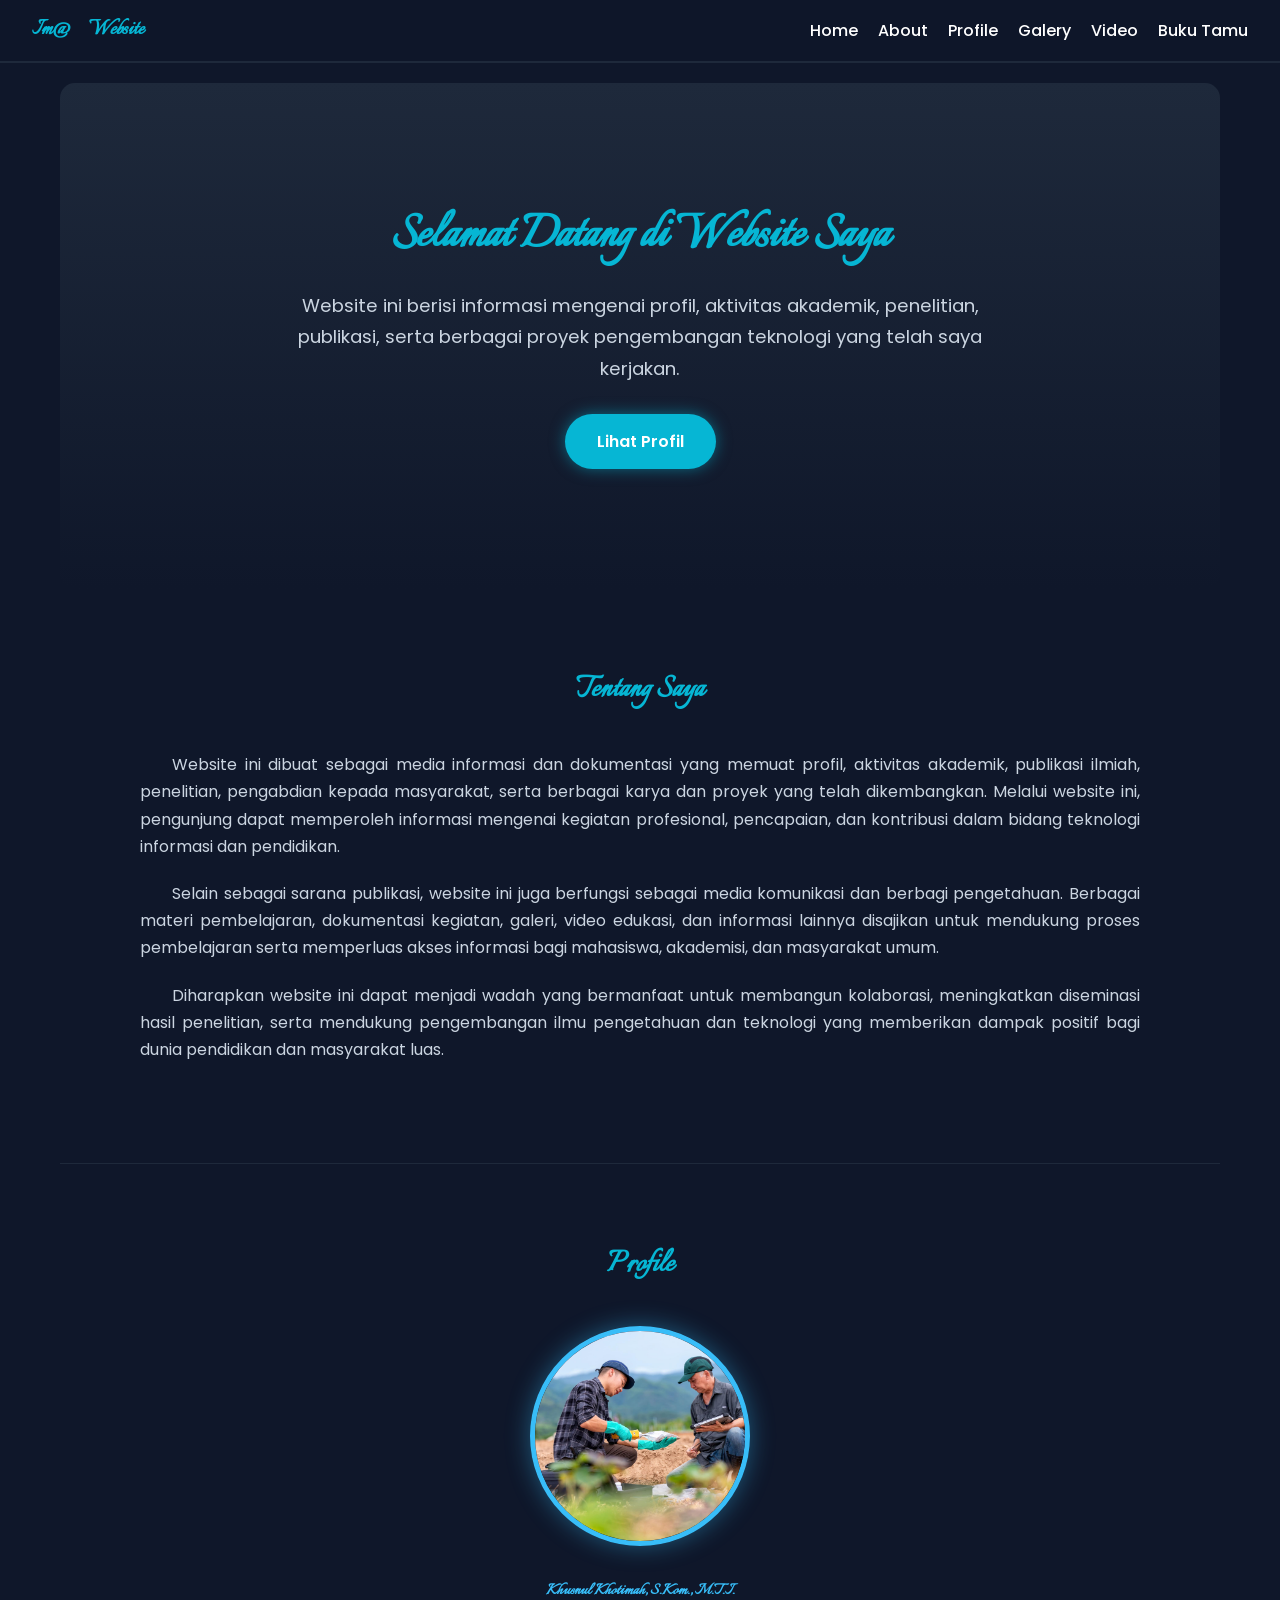
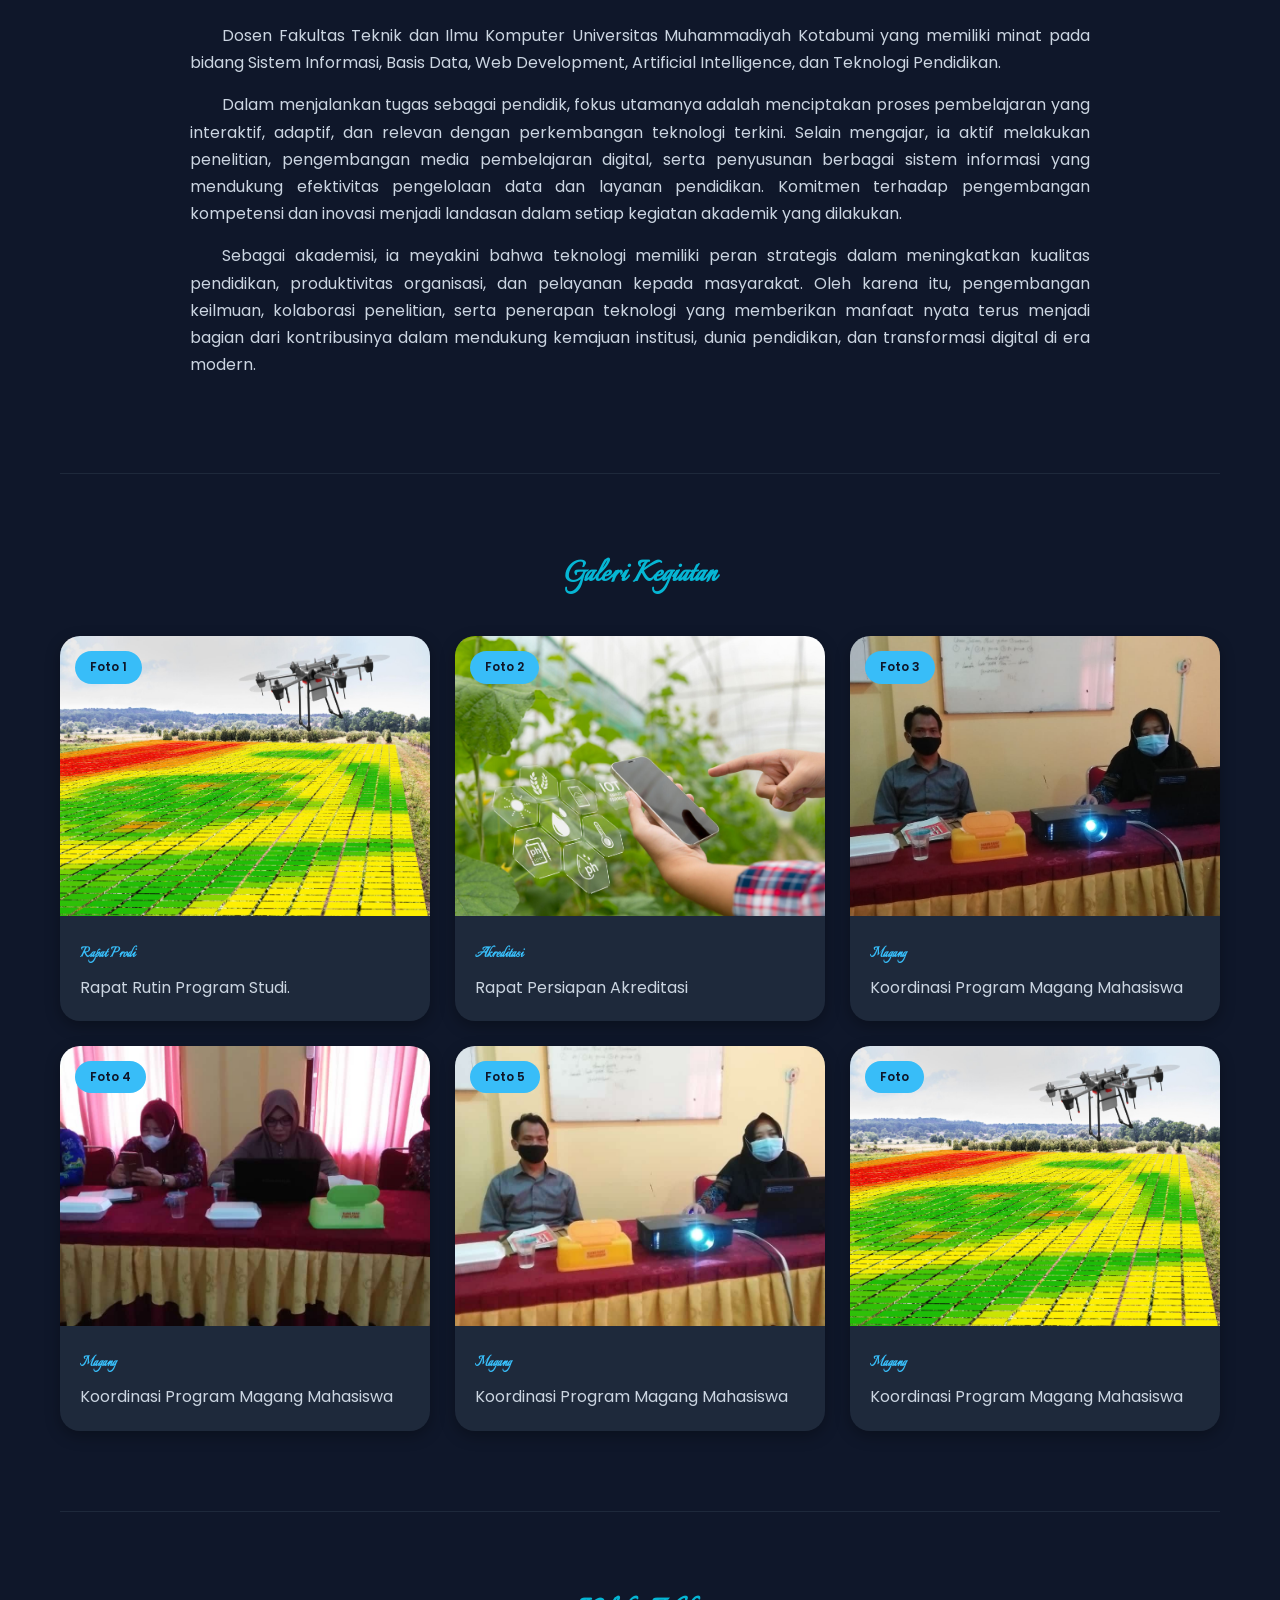
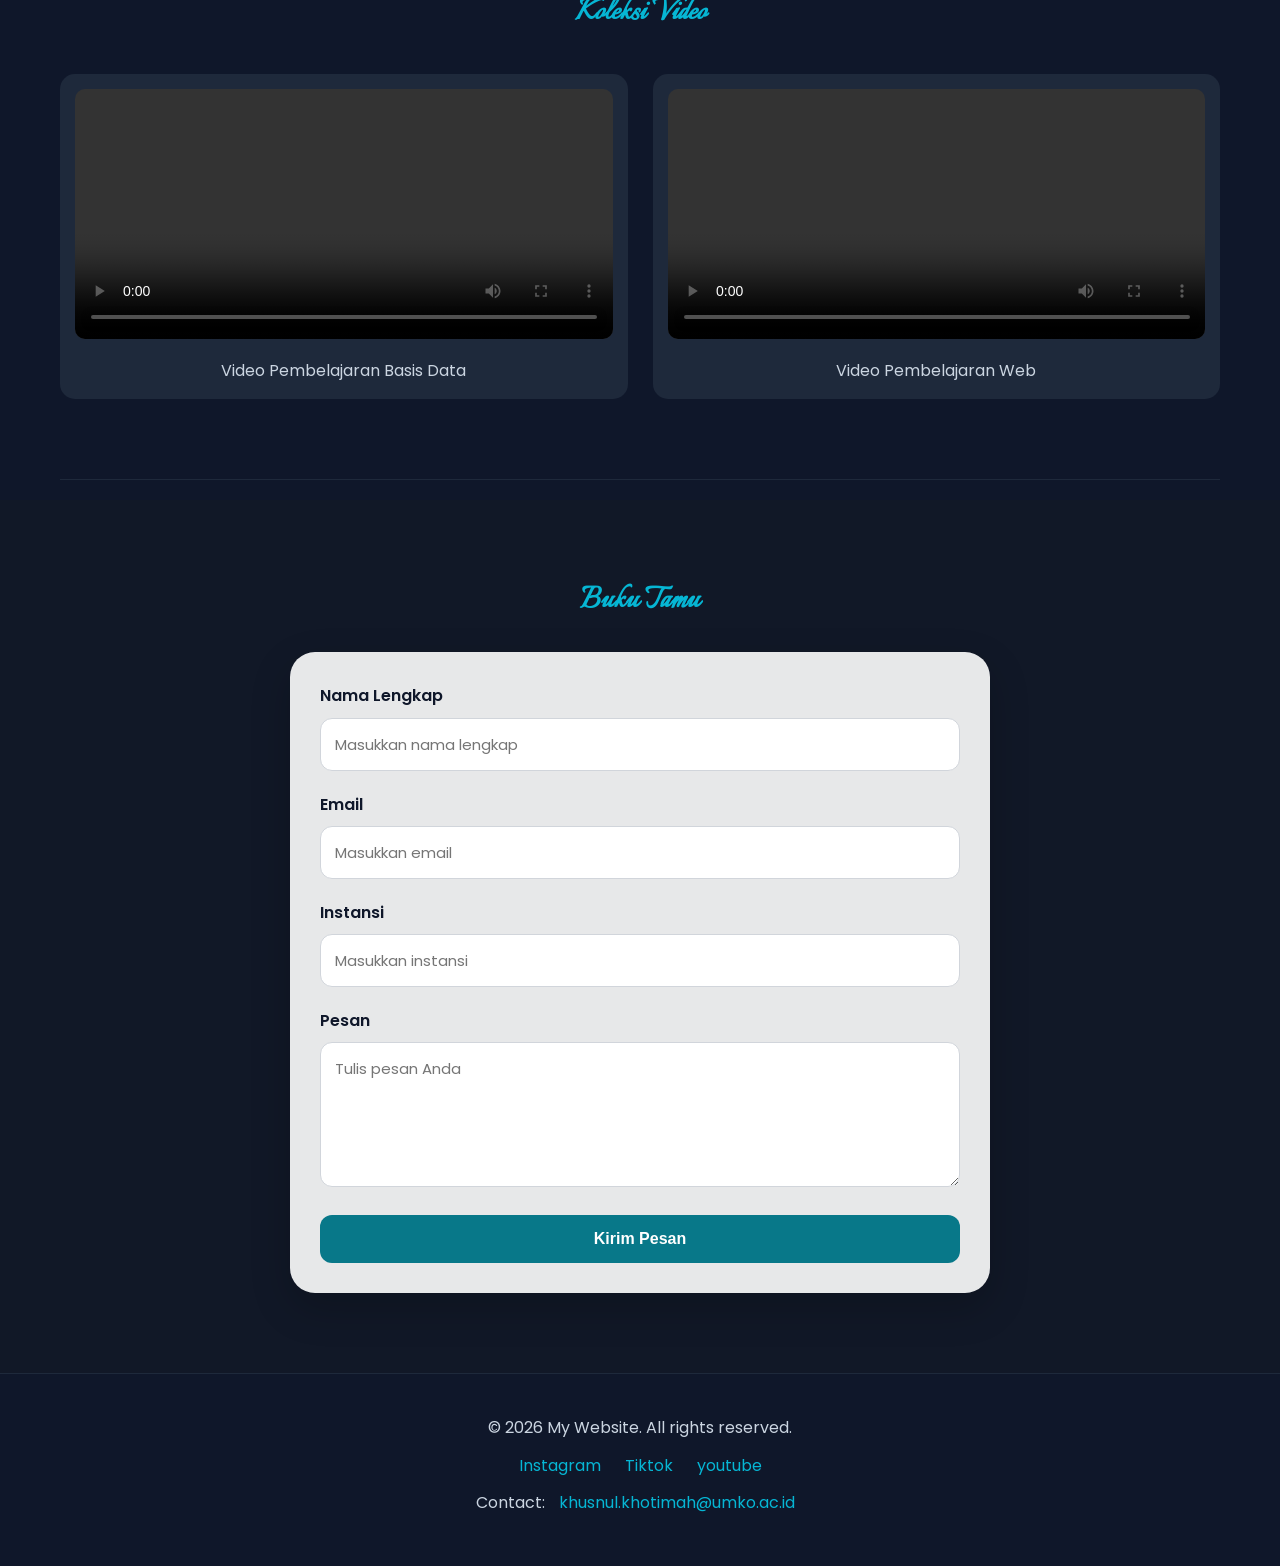
==== commit c29060af: "Update image captions in gallery section" ====
--- a/index.html
+++ b/index.html
@@ -1,179 +1,172 @@
-```html
 <!doctype html>
-<html lang="id">
+<html lang="en">
   <head>
     <meta charset="UTF-8" />
     <meta name="viewport" content="width=device-width, initial-scale=1.0" />
-    <title>Portfolio Website</title>
-
-    <link href="https://fonts.googleapis.com/css2?family=Poppins:wght@300;400;500;600;700&display=swap" rel="stylesheet" />
-
-    <link rel="stylesheet" href="https://cdnjs.cloudflare.com/ajax/libs/font-awesome/6.5.1/css/all.min.css" />
-
-    <link rel="stylesheet" href="css/style2.css" />
+    <title>My Project</title>
+    <link href="https://fonts.googleapis.com/css2?family=Black+Ops+One&family=Dancing+Script:wght@400..700&family=Inter:ital,opsz,wght@0,14..32,100..900;1,14..32,100..900&family=Italianno&family=Poppins:ital,wght@0,100;0,200;0,300;0,400;0,500;0,600;0,700;0,800;0,900;1,100;1,200;1,300;1,400;1,500;1,600;1,700;1,800;1,900&family=Syne+Mono&display=swap" rel="stylesheet">
+    <link rel="stylesheet" href="css/style.css" />
   </head>
-
   <body>
-    <!-- HEADER -->
+    <!-- Header -->
     <header>
       <h1>Im@_Website</h1>
-
       <nav>
         <ul>
           <li><a href="#home">Home</a></li>
           <li><a href="#about">About</a></li>
           <li><a href="#profile">Profile</a></li>
-          <li><a href="#galery">Gallery</a></li>
+          <li><a href="#galery">Galery</a></li>
           <li><a href="#video">Video</a></li>
           <li><a href="#bukutamu">Buku Tamu</a></li>
         </ul>
       </nav>
     </header>
 
-    <!-- HOME -->
-    <section id="home" class="hero">
-      <div class="hero-text">
-        <h2>Welcome in my Website</h2>
-
-        <p>Website ini berisi informasi mengenai profil, aktivitas akademik, penelitian, publikasi, serta berbagai proyek pengembangan teknologi yang telah saya kerjakan.</p>
-
+    <!-- Main Content -->
+    <main>
+      <section id="home">
+        <h2>Selamat Datang di Website Saya</h2>
+        <p>Website ini berisi informasi mengenai profil, aktivitas akademik, penelitian, publikasi, 
+          serta berbagai proyek pengembangan teknologi yang telah saya kerjakan.</p>
         <a href="#profile" class="btn"> Lihat Profil </a>
-      </div>
-
-      <div class="hero-image">
-        <img src="assets/image/p5.jpg" alt="Profile" />
-      </div>
-    </section>
-
-    <!-- ABOUT -->
-    <section id="about">
-      <h2>Tentang Saya</h2>
-
-      <p>Selamat datang di website saya. Saya merupakan akademisi dan pengembang teknologi yang memiliki pengalaman dalam pengembangan aplikasi web, basis data, sistem informasi, dan media pembelajaran digital.</p>
-
-      <p>
-        Melalui website ini saya berbagi informasi mengenai profil, pengalaman, penelitian, publikasi, serta berbagai proyek yang telah saya kerjakan. Saya percaya bahwa teknologi dapat menjadi sarana efektif untuk meningkatkan kualitas
-        pendidikan, produktivitas, dan pelayanan informasi di era digital.
-      </p>
-
-      <p>
-        Selain aktif dalam kegiatan akademik, saya juga terlibat dalam berbagai pengembangan solusi digital yang berorientasi pada kebutuhan pengguna mulai dari pengembangan sistem informasi, aplikasi berbasis web, mobile, hingga media
-        pembelajaran interaktif.
-      </p>
-    </section>
-
-    <!-- PROFILE -->
-    <section id="profile">
-      <h2>Profil</h2>
-
-      <div class="profile-container">
-        <div class="profile-photo">
-          <img src="assets/image/p4.jpg" alt="Foto Profil" />
+        
+      </section>
+      <section id="about">
+        <h2>Tentang Saya</h2>
+        <p>
+          Website ini dibuat sebagai media informasi dan dokumentasi yang memuat profil, aktivitas 
+          akademik, publikasi ilmiah, penelitian, pengabdian kepada masyarakat, serta berbagai karya 
+          dan proyek yang telah dikembangkan. Melalui website ini, pengunjung dapat memperoleh 
+          informasi mengenai kegiatan profesional, pencapaian, dan kontribusi dalam bidang teknologi 
+          informasi dan pendidikan.</p>
+        <p>
+          Selain sebagai sarana publikasi, website ini juga berfungsi sebagai media komunikasi dan 
+          berbagi pengetahuan. Berbagai materi pembelajaran, dokumentasi kegiatan, galeri, video 
+          edukasi, dan informasi lainnya disajikan untuk mendukung proses pembelajaran serta 
+          memperluas akses informasi bagi mahasiswa, akademisi, dan masyarakat umum.</p>
+        <p>
+          Diharapkan website ini dapat menjadi wadah yang bermanfaat untuk membangun kolaborasi, 
+          meningkatkan diseminasi hasil penelitian, serta mendukung pengembangan ilmu pengetahuan dan 
+          teknologi yang memberikan dampak positif bagi dunia pendidikan dan masyarakat luas.</p>
+        </section>
+      <section id="profile">
+        <h2>Profile</h2>
+        <div class="profile-container">
+          <div class="profile-photo">
+            <img src="assets/image/p4.jpg" alt="Foto Profil" />
+          </div>
+            <h3>Khusnul Khotimah, S.Kom., M.T.I.</h3>
+            <p>
+              Dosen Fakultas Teknik dan Ilmu Komputer Universitas Muhammadiyah Kotabumi yang 
+              memiliki minat pada bidang Sistem Informasi, Basis Data, Web Development, Artificial 
+              Intelligence, dan Teknologi Pendidikan.</p>
+            <p>
+              Dalam menjalankan tugas sebagai pendidik, fokus utamanya adalah menciptakan proses 
+              pembelajaran yang interaktif, adaptif, dan relevan dengan perkembangan teknologi 
+              terkini. Selain mengajar, ia aktif melakukan penelitian, pengembangan media 
+              pembelajaran digital, serta penyusunan berbagai sistem informasi yang mendukung 
+              efektivitas pengelolaan data dan layanan pendidikan. Komitmen terhadap pengembangan 
+              kompetensi dan inovasi menjadi landasan dalam setiap kegiatan akademik yang dilakukan.</p>
+            <p>
+              Sebagai akademisi, ia meyakini bahwa teknologi memiliki peran strategis dalam 
+              meningkatkan kualitas pendidikan, produktivitas organisasi, dan pelayanan kepada 
+              masyarakat. Oleh karena itu, pengembangan keilmuan, kolaborasi penelitian, serta 
+              penerapan teknologi yang memberikan manfaat nyata terus menjadi bagian dari 
+              kontribusinya dalam mendukung kemajuan institusi, dunia pendidikan, dan transformasi 
+              digital di era modern.</p>
+          </div>
         </div>
-
-        <div class="profile-info">
-          <h3>Khusnul Khotimah, S.Kom., M.T.I.</h3>
-
-          <p>Dosen Fakultas Teknik dan Ilmu Komputer Universitas Muhammadiyah Kotabumi yang memiliki minat pada bidang Sistem Informasi, Basis Data, Web Development, Artificial Intelligence, dan Teknologi Pendidikan.</p>
-
-          <table>
-            <tr>
-              <td><b>Nama</b></td>
-              <td>: Khusnul Khotimah, S.Kom., M.T.I.</td>
-            </tr>
-
-            <tr>
-              <td><b>Pekerjaan</b></td>
-              <td>: Dosen</td>
-            </tr>
-
-            <tr>
-              <td><b>Institusi</b></td>
-              <td>: Universitas Muhammadiyah Kotabumi</td>
-            </tr>
-
-            <tr>
-              <td><b>Email</b></td>
-              <td>: khusnul.khotimah@umko.ac.id</td>
-            </tr>
-
-            <tr>
-              <td><b>Bidang Keahlian</b></td>
-              <td>: Sistem Informasi, Basis Data, AI</td>
-            </tr>
-          </table>
-        </div>
-      </div>
-    </section>
-
-    <!-- GALLERY -->
-    <section id="galery">
-      <h2>Galeri Kegiatan</h2>
-
-      <ul>
-        <li>
-          <figure class="foto-card">
-            <img src="assets/image/p1.jpg" alt="Rapat" />
-
-            <figcaption>
-              <h4>Rapat Prodi</h4>
-              <p>Rapat rutin Program Studi.</p>
-            </figcaption>
-          </figure>
-        </li>
-
-        <li>
-          <figure class="foto-card">
-            <img src="assets/image/p2.jpg" alt="Akreditasi" />
-
-            <figcaption>
-              <h4>Akreditasi</h4>
-              <p>Rapat persiapan akreditasi.</p>
-            </figcaption>
-          </figure>
-        </li>
-
-        <li>
-          <figure class="foto-card">
-            <img src="assets/image/p3.jpg" alt="Magang" />
-
-            <figcaption>
-              <h4>Magang</h4>
-              <p>Koordinasi program magang mahasiswa.</p>
-            </figcaption>
-          </figure>
-        </li>
-      </ul>
-    </section>
-
-    <!-- VIDEO -->
-    <section id="video">
-      <h2>Video Pembelajaran</h2>
-
-      <ul>
-        <li>
-          <figure>
-            <video controls>
-              <source src="assets/video/sbd3.mp4" type="video/mp4" />
-            </video>
-
-            <figcaption>Video Pembelajaran Basis Data</figcaption>
-          </figure>
-        </li>
-
-        <li>
-          <figure>
-            <video controls>
-              <source src="assets/video/SBD2a.mp4" type="video/mp4" />
-            </video>
-
-            <figcaption>Video Pembelajaran Web</figcaption>
-          </figure>
-        </li>
-      </ul>
-    </section>
-
-    <!-- BUKU TAMU -->
+      </section>
+      <section id="galery">
+        <h2>Galeri Kegiatan</h2>
+        <ul>
+          <li>
+            <figure class="foto-card">
+              <span class="caption1">Foto 1</span>
+              <img src="assets/image/p1.jpg" alt="Rapat1" />
+              <figcaption>
+                <h4>Rapat Prodi</h4>
+                <p>Rapat Rutin Program Studi.</p>
+              </figcaption>
+            </figure>
+          </li>
+          <li>
+            <figure class="foto-card">
+              <span class="caption1">Foto 2</span>
+              <img src="assets/image/p2.jpg" alt="Rapat2" />
+              <figcaption>
+                <h4>Akreditasi</h4>
+                <p>Rapat Persiapan Akreditasi</p>
+              </figcaption>
+            </figure>
+          </li>
+          <li>
+            <figure class="foto-card">
+              <span class="caption1">Foto 3</span>
+              <img src="assets/image/3.jpg" alt="Rapat3" />
+              <figcaption>
+                <h4>Magang</h4>
+                <p>Koordinasi Program Magang Mahasiswa</p>
+              </figcaption>
+            </figure>
+          </li>
+          <li>
+            <figure class="foto-card">
+              <span class="caption1">Foto 4</span>
+              <img src="assets/image/4.jpg" alt="Rapat3" />
+              <figcaption>
+                <h4>Magang</h4>
+                <p>Koordinasi Program Magang Mahasiswa</p>
+              </figcaption>
+            </figure>
+          </li>
+          <li>
+            <figure class="foto-card">
+              <span class="caption1">Foto 5</span>
+              <img src="assets/image/5.jpg" alt="Rapat3" />
+              <figcaption>
+                <h4>Magang</h4>
+                <p>Koordinasi Program Magang Mahasiswa</p>
+              </figcaption>
+            </figure>
+          </li>
+          <li>
+            <figure class="foto-card">
+              <span class="caption1">Foto </span>
+              <img src="assets/image/p1.jpg" alt="Rapat3" />
+              <figcaption>
+                <h4>Magang</h4>
+                <p>Koordinasi Program Magang Mahasiswa</p>
+              </figcaption>
+            </figure>
+          </li>
+        </ul>
+      </section>
+      <section id="video">
+        <h2>Koleksi Video</h2>
+        <ul>
+          <li>
+            <figure>
+              <video controls width="100" height="250"><source src="assets/video/sbd3.mp4" 
+                type="video/mp4" /></video>
+              <figcaption>
+                <p>Video Pembelajaran Basis Data</p>
+              </figcaption>
+            </figure>
+          </li>
+          <li>
+            <figure>
+              <video controls width="100" height="250"><source src="assets/video/SBD2a.mp4" 
+                type="video/mp4" /></video>
+              <figcaption>
+                <p>Video Pembelajaran Web</p>
+              </figcaption>
+            </figure>
+          </li>
+        </ul>
+      </section>
+    </main>
     <section id="bukutamu">
       <h2>Buku Tamu</h2>
 
@@ -203,38 +196,15 @@
         </form>
       </div>
     </section>
-
-    <!-- FOOTER -->
+    <!-- Footer -->
     <footer>
-      <h3>Khusnul Khotimah, S.Kom., M.T.I.</h3>
-
-      <p>Dosen | Peneliti | Web Developer</p>
-
-      <div class="social">
-        <a href="#">
-          <i class="fab fa-instagram"></i>
-        </a>
-
-        <a href="#">
-          <i class="fab fa-tiktok"></i>
-        </a>
-
-        <a href="#">
-          <i class="fab fa-youtube"></i>
-        </a>
-
-        <a href="#">
-          <i class="fab fa-github"></i>
-        </a>
-      </div>
-
+      <p>&copy; 2026 My Website. All rights reserved.</p>
       <p>
-        <i class="fas fa-envelope"></i>
-        khusnul.khotimah@umko.ac.id
+        <a href="#" target="_blank">Instagram</a>
+        <a href="#" target="_blank">Tiktok</a>
+        <a href="#" target="_blank">youtube</a>
       </p>
-
-      <p>© 2026 Portfolio Website. All Rights Reserved.</p>
+      <p>Contact: <a href="mailto:khusnul.khotimah@umko.ac.id">khusnul.khotimah@umko.ac.id</a></p>
     </footer>
   </body>
 </html>
-```
--- a/css/style.css
+++ b/css/style.css
@@ -0,0 +1,456 @@
+* {
+  margin: 0;
+  padding: 0;
+  box-sizing: border-box;
+}
+
+html {
+  scroll-behavior: smooth;
+}
+
+body {
+  font-family: "poppins", sans-serif;
+  background-color: #0f172a;
+  color: #cbd5e1;
+  line-height: 1.7;
+}
+
+h1,
+h2,
+h3,
+h4 {
+  font-family: "italianno", sans-serif;
+  color: #ffffff;
+  line-height: 1.2;
+}
+
+section:not(#home, #bukutamu) {
+  padding: 80px 0;
+  border-bottom: 1px solid #1e293b;
+}
+
+section h2 {
+  color: #06b6d4;
+  font-size: 2.2rem;
+  margin-bottom: 40px;
+  text-align: center;
+}
+
+header {
+  position: sticky;
+  top: 0;
+  z-index: 999;
+  display: flex;
+  justify-content: space-between;
+  align-items: center;
+  padding: 1rem 2rem;
+  background: rgba(15, 23, 42, 0.95);
+  border-bottom: 2px solid #1e293b;
+  backdrop-filter: blur(10px);
+}
+
+header h1 {
+  font-size: 1.5rem;
+  color: #06b6d4;
+}
+
+nav ul {
+  list-style: none;
+  display: flex;
+  gap: 20px;
+  align-items: center;
+}
+
+nav ul li a {
+  text-decoration: none;
+  color: #ffffff;
+  font-weight: 500;
+  transition: 0.3s;
+}
+
+nav ul li a:hover {
+  color: #38bdf8;
+}
+
+main {
+  max-width: 1200px;
+  margin: auto;
+  padding: 20px;
+}
+
+#home {
+  text-align: center;
+  background: linear-gradient(to bottom, #1e293b, #0f172a);
+  padding: 120px 20px;
+  border-radius: 15px;
+}
+
+#home h2 {
+  font-size: 3.5rem;
+  margin-bottom: 20px;
+}
+
+#home p {
+  max-width: 700px;
+  margin: 0 auto 30px;
+  font-size: 1.15rem;
+}
+
+#home a {
+  display: inline-block;
+  padding: 14px 32px;
+  text-decoration: none;
+  background: #06b6d4;
+  color: white;
+  border-radius: 50px;
+  font-weight: 600;
+  transition: 0.3s;
+  box-shadow: 0 0 15px rgba(6, 182, 212, 0.5);
+}
+
+#home a:hover {
+  background: #0891b2;
+  transform: translateY(-3px);
+  box-shadow: 0 10px 20px rgba(6, 182, 212, 0.4);
+}
+
+#about {
+  padding: 100px 20px;
+}
+
+#about p {
+  max-width: 1000px;
+  margin: auto auto 20px;
+  text-align: justify;
+  text-indent: 2em;
+}
+
+#profile {
+  padding: 100px 20px;
+}
+
+.profile-container {
+  max-width: 900px;
+  margin: auto;
+  text-align: center;
+}
+
+.profile-photo {
+  margin-bottom: 25px;
+}
+
+#profile img {
+  width: 220px;
+  height: 220px;
+  object-fit: cover;
+  border-radius: 50%;
+  border: 5px solid #38bdf8;
+  box-shadow: 0 0 25px rgba(56, 189, 248, 0.4);
+}
+
+#profile h3 {
+  color: #38bdf8;
+  margin: 20px 0;
+}
+
+#profile p {
+  text-align: justify;
+  text-indent: 2em;
+  margin-bottom: 15px;
+}
+
+#galery ul {
+  list-style: none;
+  display: grid;
+  grid-template-columns: repeat(auto-fit, minmax(280px, 1fr));
+  gap: 25px;
+}
+
+.foto-card {
+  position: relative;
+  overflow: hidden;
+  border-radius: 20px;
+  background: #1e293b;
+  transition: 0.4s;
+  box-shadow: 0 5px 15px rgba(0, 0, 0, 0.3);
+}
+
+.foto-card:hover {
+  transform: translateY(-10px);
+  box-shadow: 0 15px 30px rgba(56, 189, 248, 0.25);
+}
+
+.foto-card img {
+  width: 100%;
+  height: 280px;
+  object-fit: cover;
+  transition: 0.5s;
+}
+
+.foto-card:hover img {
+  transform: scale(1.08);
+}
+
+.caption1 {
+  position: absolute;
+  top: 15px;
+  left: 15px;
+  background: #38bdf8;
+  color: #0f172a;
+  padding: 6px 15px;
+  border-radius: 20px;
+  font-size: 12px;
+  font-weight: 600;
+}
+
+.foto-card figcaption {
+  padding: 20px;
+}
+
+.foto-card h4 {
+  color: #38bdf8;
+  margin-bottom: 10px;
+}
+
+#video {
+  padding: 100px 20px;
+}
+
+#video ul {
+  list-style: none;
+  display: grid;
+  grid-template-columns: repeat(auto-fit, minmax(320px, 1fr));
+  gap: 25px;
+}
+
+#video figure {
+  background: #1e293b;
+  padding: 15px;
+  border-radius: 15px;
+  transition: 0.3s;
+}
+
+#video figure:hover {
+  transform: translateY(-5px);
+}
+
+#video video {
+  width: 100%;
+  height: 250px;
+  object-fit: cover;
+  border-radius: 10px;
+}
+
+#video figcaption {
+  text-align: center;
+  margin-top: 10px;
+}
+
+#bukutamu {
+  padding: 80px 20px;
+  background: #111827;
+}
+
+#bukutamu h2 {
+  text-align: center;
+  margin-bottom: 30px;
+  color: #06b6d4;
+}
+
+.guestbook {
+  max-width: 700px;
+  margin: auto;
+  padding: 30px;
+  background: rgba(255, 255, 255, 0.9);
+  border-radius: 25px;
+  backdrop-filter: blur(10px);
+  box-shadow: 0 15px 40px rgba(0, 0, 0, 0.2);
+}
+
+.form-group {
+  margin-bottom: 20px;
+}
+
+.form-group label {
+  display: block;
+  margin-bottom: 8px;
+  color: #0f172a;
+  font-weight: 600;
+}
+
+.form-group input,
+.form-group textarea {
+  width: 100%;
+  padding: 14px;
+  border: 1px solid #d1d5db;
+  border-radius: 12px;
+  font-size: 15px;
+  font-family: "Poppins", sans-serif;
+  transition: 0.3s;
+}
+
+.form-group input:focus,
+.form-group textarea:focus {
+  outline: none;
+  border-color: #06b6d4;
+  box-shadow: 0 0 10px rgba(6, 182, 212, 0.25);
+}
+
+button {
+  width: 100%;
+  border: none;
+  padding: 15px;
+  border-radius: 12px;
+  background: #087889;
+  color: white;
+  font-size: 16px;
+  font-weight: 600;
+  cursor: pointer;
+  transition: 0.3s;
+}
+
+button:hover {
+  background: #0b5b76;
+  transform: translateY(-2px);
+}
+
+footer {
+  text-align: center;
+  padding: 40px 20px;
+  background: #0f172a;
+  border-top: 1px solid #1e293b;
+}
+
+footer p {
+  margin-bottom: 10px;
+}
+
+footer a {
+  color: #06b6d4;
+  text-decoration: none;
+  margin: 0 10px;
+  transition: 0.3s;
+}
+
+footer a:hover {
+  color: #38bdf8;
+}
+
+#home,
+#about,
+#profile,
+#galery,
+#video,
+#bukutamu {
+  animation: fadeUp 0.8s ease;
+}
+
+@keyframes fadeUp {
+  from {
+    opacity: 0;
+    transform: translateY(25px);
+  }
+
+  to {
+    opacity: 1;
+    transform: translateY(0);
+  }
+}
+
+@media (max-width: 992px) {
+  header {
+    flex-direction: column;
+    gap: 15px;
+  }
+
+  nav ul {
+    flex-wrap: wrap;
+    justify-content: center;
+  }
+
+  #home h2 {
+    font-size: 2.7rem;
+  }
+
+  section h2 {
+    font-size: 1.8rem;
+  }
+}
+
+@media (max-width: 768px) {
+  header {
+    padding: 15px;
+  }
+
+  nav ul {
+    gap: 12px;
+  }
+
+  #home {
+    padding: 90px 15px;
+  }
+
+  #home h2 {
+    font-size: 2rem;
+  }
+
+  #home p {
+    font-size: 1rem;
+  }
+
+  section h2 {
+    font-size: 1.6rem;
+  }
+
+  #profile img {
+    width: 180px;
+    height: 180px;
+  }
+
+  #galery ul,
+  #video ul {
+    grid-template-columns: 1fr;
+  }
+
+  .guestbook {
+    padding: 20px;
+  }
+}
+
+@media (max-width: 480px) {
+  header h1 {
+    font-size: 1.2rem;
+  }
+
+  nav ul {
+    flex-direction: column;
+    gap: 10px;
+  }
+
+  nav ul a {
+    font-size: 13px;
+  }
+
+  #home h2 {
+    font-size: 1.6rem;
+  }
+
+  #profile img {
+    width: 150px;
+    height: 150px;
+  }
+
+  .foto-card img {
+    height: 220px;
+  }
+
+  .guestbook {
+    padding: 15px;
+  }
+
+  .form-group input,
+  .form-group textarea {
+    padding: 12px;
+    font-size: 14px;
+  }
+}
